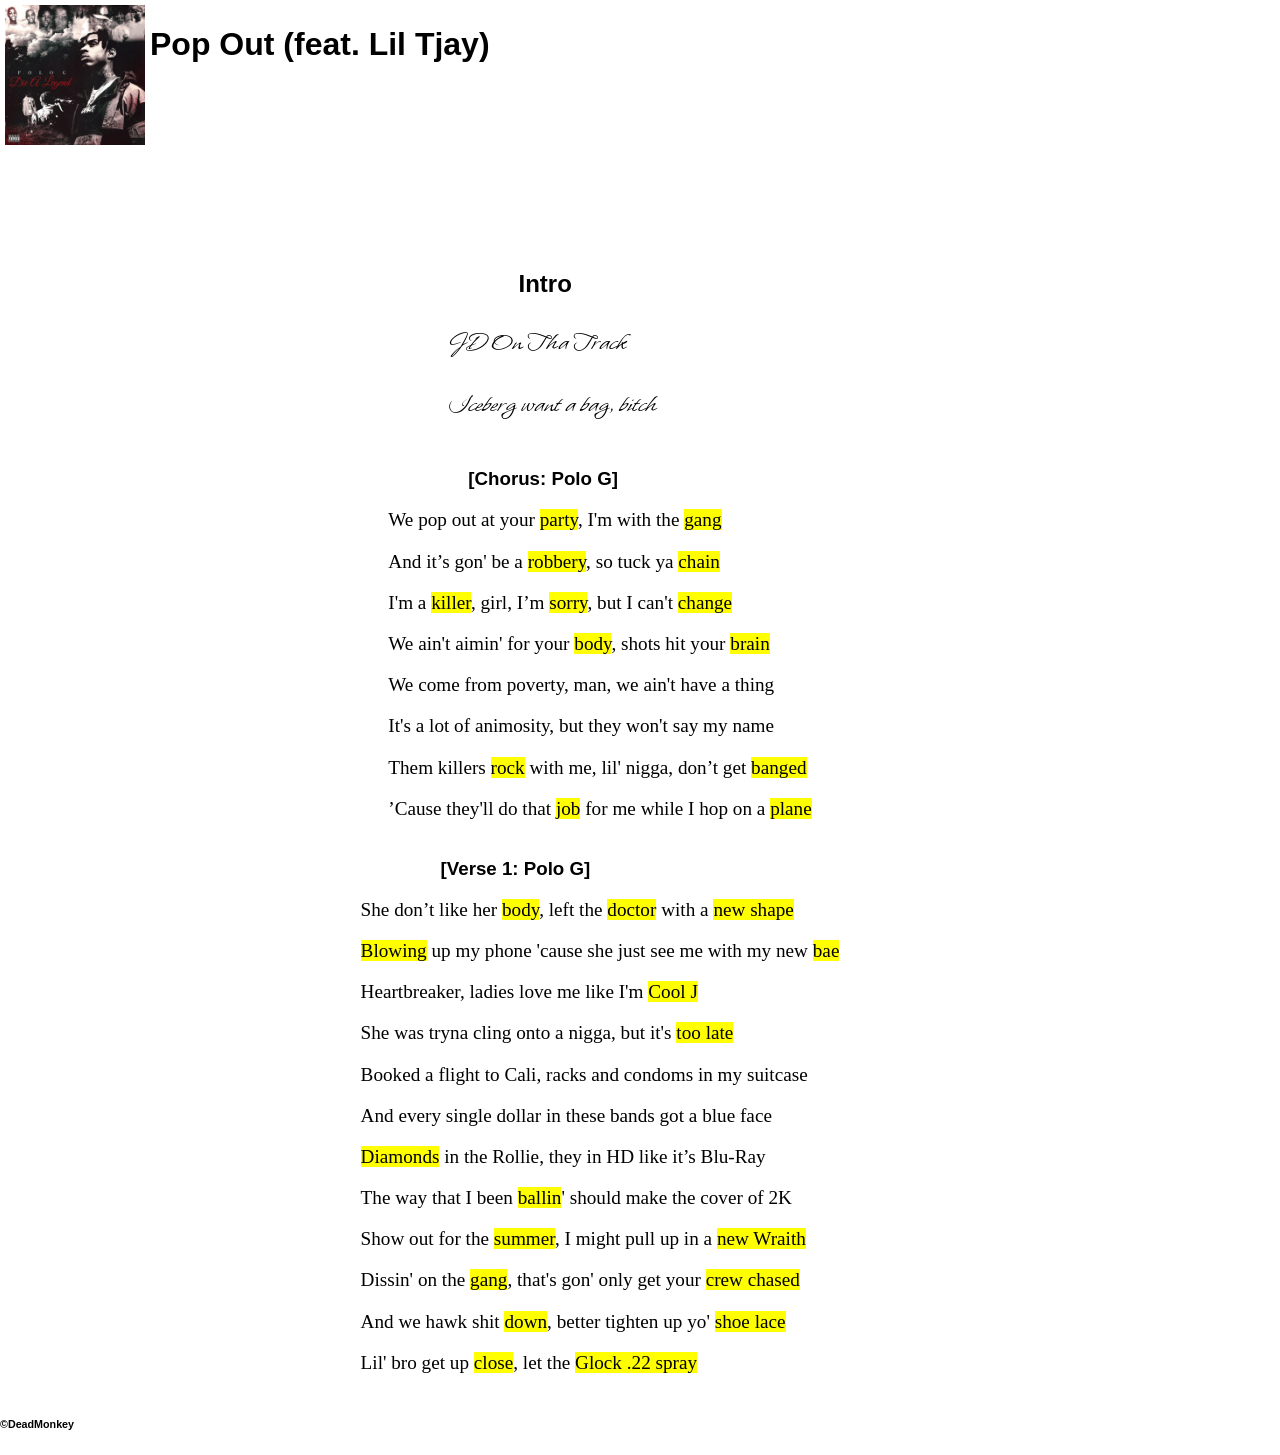
==== assignment-2/index.html @ 7d353f18 "intro spacing" ====
<!DOCTYPE html>
<html lang="en">
    <head>
        <!-- Metadata -->
         <meta charset="utf-8">
         <meta name="viewport" content="width=device-widthm initial-scale=1">
         <title>Assignment 2</title>
         <meta name="description" content="Song Lyrics">
         <meta name="robots" content="nofollow, noindex">
         <link rel="stylesheet" href="css/style.css">
    </head>
    <body>
        <header>
            <!-- Album Cover -->
        <div>
            <a href="index.html">
                <img src="./img/album-cover.webp" alt="Polo G Album Image">
            </a>
        </div>
        <div>
            <!-- Title -->
            <h1>Pop Out (feat. Lil Tjay)</h1>
        </div>
        </header>
        <main>
        <!-- Song Lyrics -->
            <section class="intro">
                <div>
                    <h2>Intro</h2>
                    <p>JD On Tha Track</p>
                    <p>Iceberg want a bag, bitch</p>
                </div>
            </section>
            <section>
                <div>
                    <h3>[Chorus: Polo G]</h3>
                    <p>We pop out at your <mark>party</mark>, I'm with the <mark>gang</mark></p>
                    <p>And it’s gon' be a <mark>robbery</mark>, so tuck ya <mark>chain</mark></p>
                    <p>I'm a <mark>killer</mark>, girl, I’m <mark>sorry</mark>, but I can't <mark>change</mark></p>
                    <p>We ain't aimin' for your <mark>body</mark>, shots hit your <mark>brain</mark></p>
                    <p>We come from poverty, man, we ain't have a thing</p>
                    <p>It's a lot of animosity, but they won't say my name</p>
                    <p>Them killers <mark>rock</mark> with me, lil' nigga, don’t get <mark>banged</mark></p>
                    <p>’Cause they'll do that <mark>job</mark> for me while I hop on a <mark>plane</mark></p>
                </div>
            </section>
            <section>
                <div>
                    <h3>[Verse 1: Polo G]</h3>
                    <p>She don’t like her <mark>body</mark>, left the <mark>doctor</mark> with a <mark>new shape</mark></p>
                    <p><mark>Blowing</mark> up my phone 'cause she just see me with my new <mark>bae</mark></p>
                    <p>Heartbreaker, ladies love me like I'm <mark>Cool J</mark></p>
                    <p>She was tryna cling onto a nigga, but it's <mark>too late</mark></p>
                    <p>Booked a flight to Cali, racks and condoms in my suitcase</p>
                    <p>And every single dollar in these bands got a blue face</p>
                    <p><mark>Diamonds</mark> in the Rollie, they in HD like it’s Blu-Ray</p>
                    <p>The way that I been <mark>ballin</mark>' should make the cover of 2K</p>
                    <p>Show out for the <mark>summer</mark>, I might pull up in a <mark>new Wraith</mark></p>
                    <p>Dissin' on the <mark>gang</mark>, that's gon' only get your <mark>crew chased</mark></p>
                    <p>And we hawk shit <mark>down</mark>, better tighten up yo' <mark>shoe lace</mark></p>
                    <p>Lil' bro get up <mark>close</mark>, let the <mark>Glock .22 spray</mark></p>
                </div>
            </section>
            <section>
                <div>
                    
                </div>
            </section>
        </main>
        <footer>
            <h6>&copy;DeadMonkey</h6>
        </footer>
    </body>
</html>
---- assignment-2/css/style.css ----
body{margin: 0}
/* ===== Custom Fonts ===== */
@font-face{
    font-family: intro;
    src:url(../fonts/Whisper-Regular.ttf); 
}
/* ===== Basics ===== */
.intro{
    font-family: intro, sans-serif;
    align-items: left;
}
.intro p{
    font-size: 1.7rem;
    margin-left: -175px;
}
h1{
    font-family: sans-serif;
}
h2{
    font-family: sans-serif;
    margin-left: -105px;
}
h3, h4, h5, h6{
    font-family: sans-serif; 
}
p, a, li{
    font-size: 1.2rem;
    text-decoration: none;
}
/* ===== Header ===== */
header{
    display: flex;
    position: fixed;
    float: left;
    top: 0;
    left: 0;
}
header > div{
    width: auto;
    height: 140px;
    padding-top: 5px;
}
header > div > a > img{
    width: auto;
    height: 100%; 
    padding: 0 5px;
}
/* ===== Main ===== */
main{
    align-items: center;
    display: flex;
    flex-direction: column;
    position: static;
    float: none;
    margin-top: 250px;
}
main section div p{
    align-items: left;
    margin-left:-80px;
}
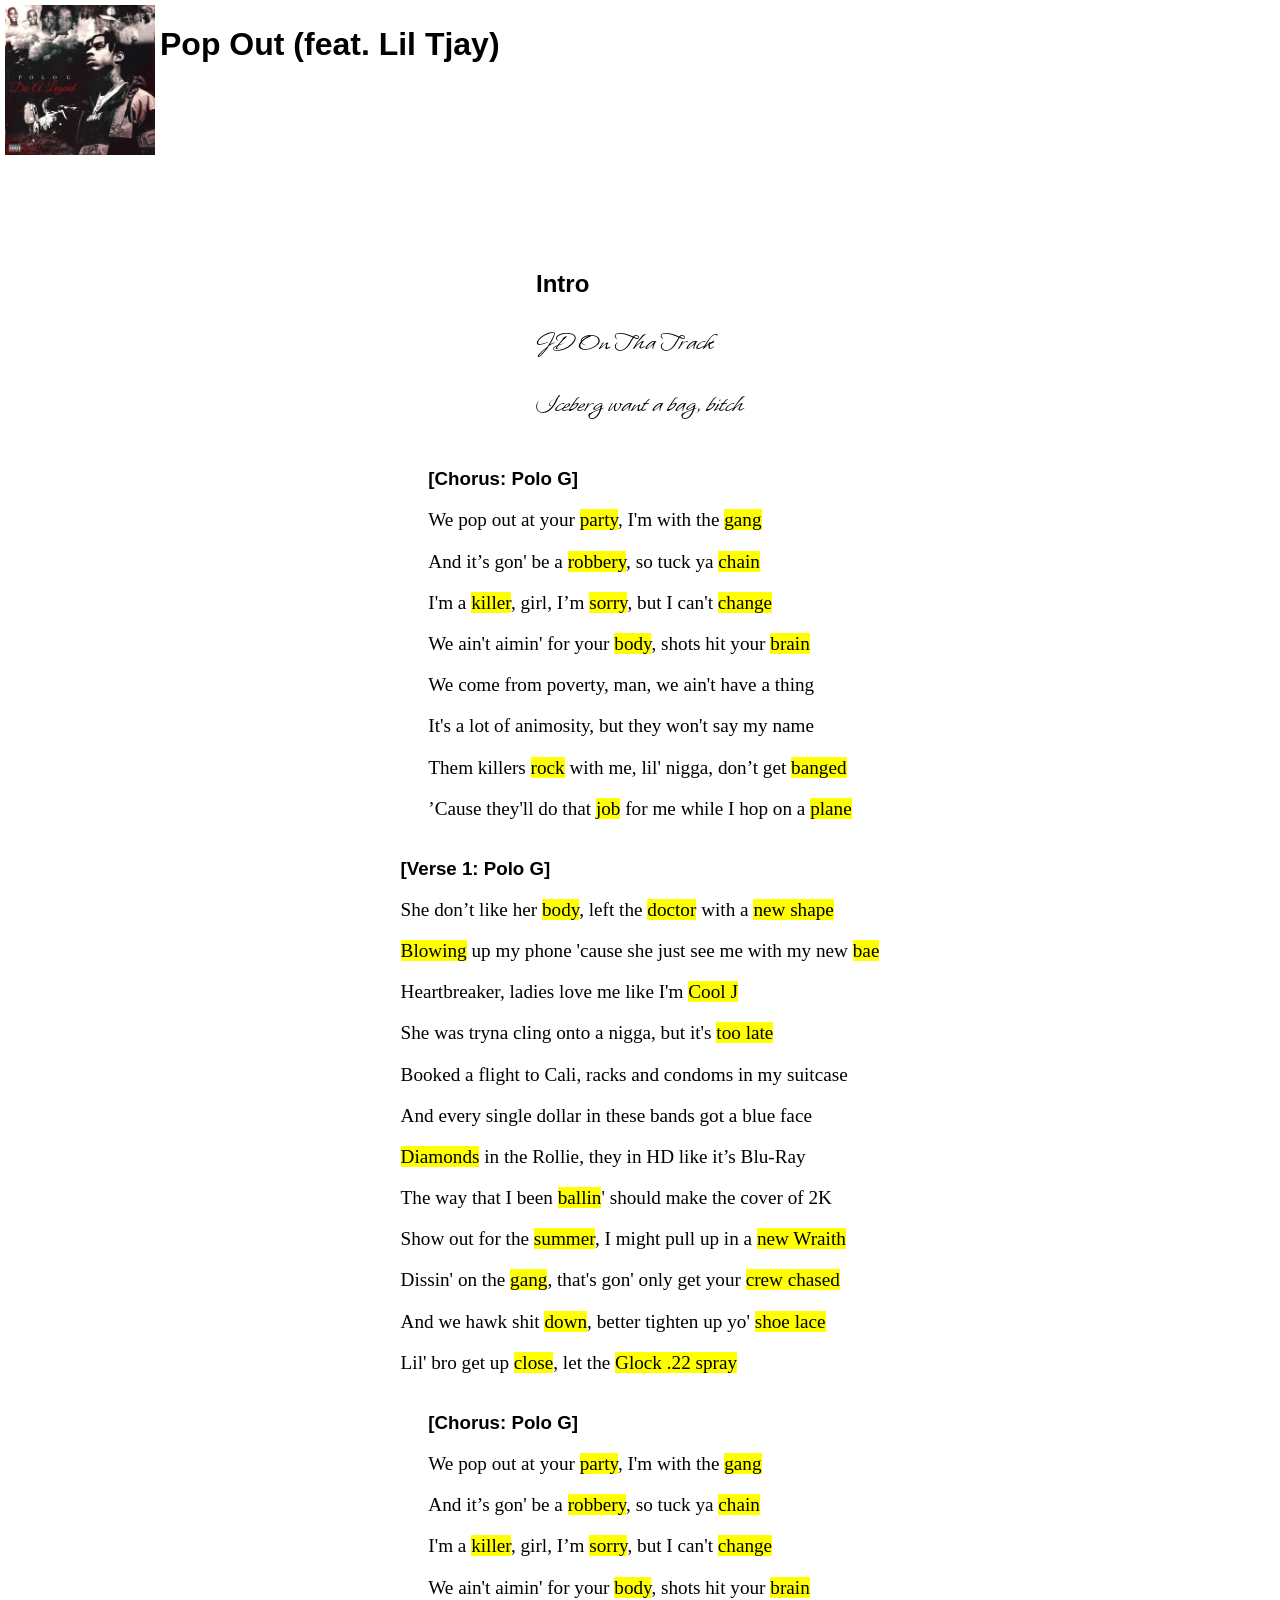
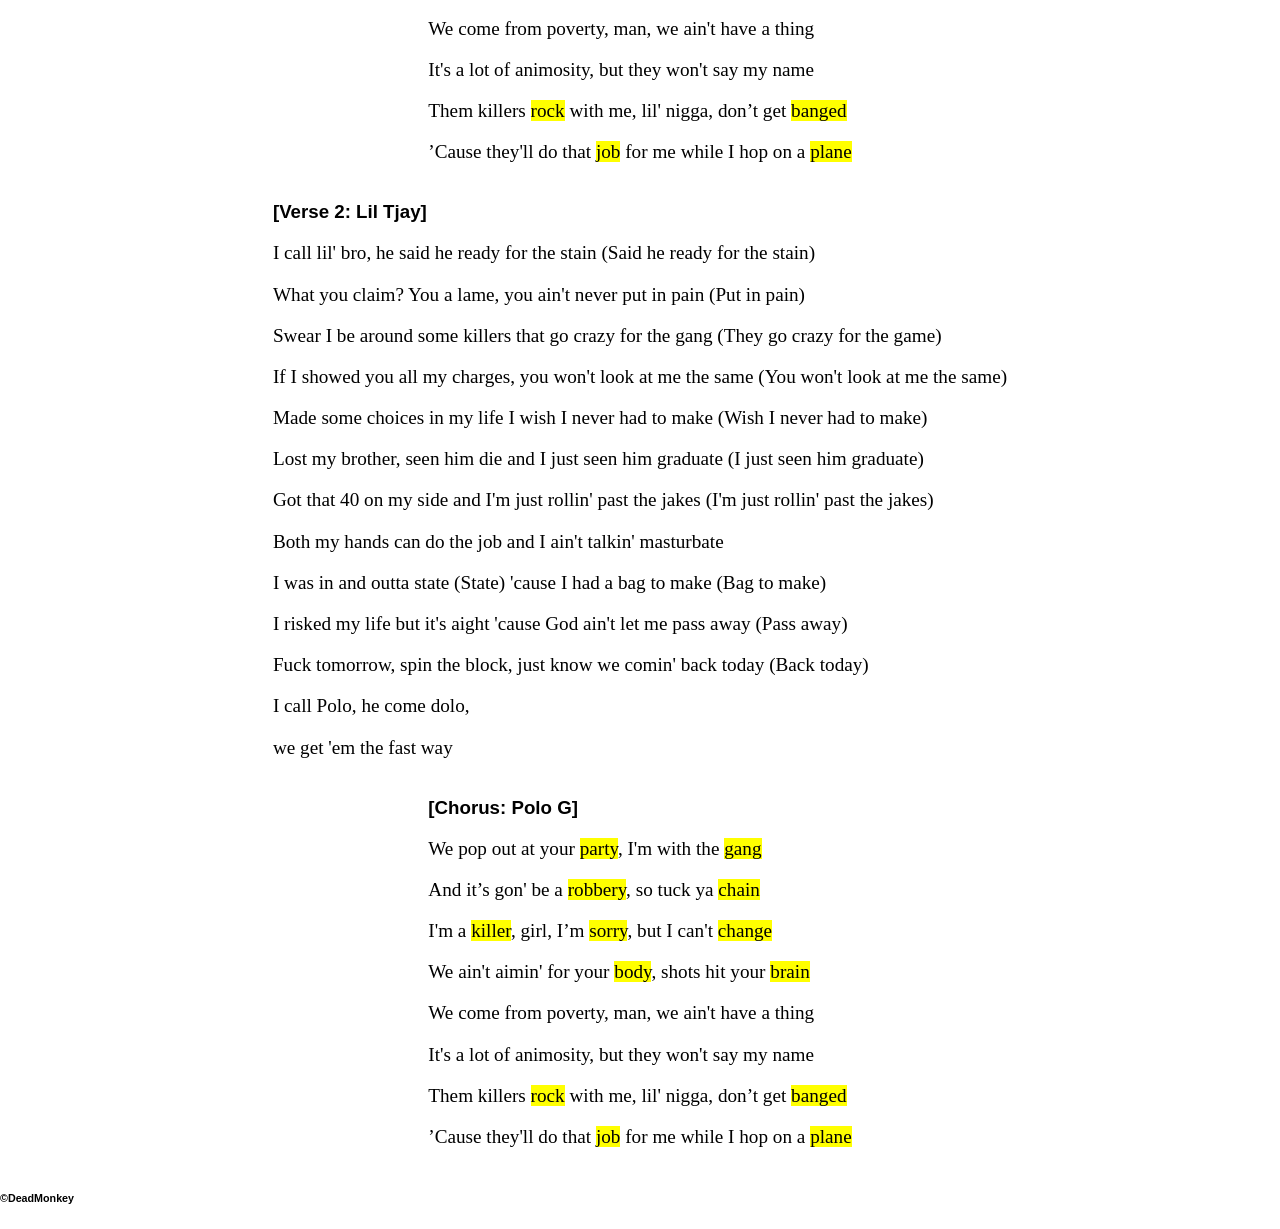
==== commit e3b42c61: "lyrics + container heights" ====
--- a/assignment-2/index.html
+++ b/assignment-2/index.html
@@ -63,7 +63,46 @@
             </section>
             <section>
                 <div>
-                    
+                    <h3>[Chorus: Polo G]</h3>
+                    <p>We pop out at your <mark>party</mark>, I'm with the <mark>gang</mark></p>
+                    <p>And it’s gon' be a <mark>robbery</mark>, so tuck ya <mark>chain</mark></p>
+                    <p>I'm a <mark>killer</mark>, girl, I’m <mark>sorry</mark>, but I can't <mark>change</mark></p>
+                    <p>We ain't aimin' for your <mark>body</mark>, shots hit your <mark>brain</mark></p>
+                    <p>We come from poverty, man, we ain't have a thing</p>
+                    <p>It's a lot of animosity, but they won't say my name</p>
+                    <p>Them killers <mark>rock</mark> with me, lil' nigga, don’t get <mark>banged</mark></p>
+                    <p>’Cause they'll do that <mark>job</mark> for me while I hop on a <mark>plane</mark></p>
+                </div>
+            </section>
+            <section>
+                <div>
+                    <h3>[Verse 2: Lil Tjay]</h3>
+                    <p>I call lil' bro, he said he ready for the stain (Said he ready for the stain)</p>
+                    <p>What you claim? You a lame, you ain't never put in pain (Put in pain)</p>
+                    <p>Swear I be around some killers that go crazy for the gang (They go crazy for the game)</p>
+                    <p>If I showed you all my charges, you won't look at me the same (You won't look at me the same)</p>
+                    <p>Made some choices in my life I wish I never had to make (Wish I never had to make)</p>
+                    <p>Lost my brother, seen him die and I just seen him graduate (I just seen him graduate)</p>
+                    <p>Got that 40 on my side and I'm just rollin' past the jakes (I'm just rollin' past the jakes)</p>
+                    <p>Both my hands can do the job and I ain't talkin' masturbate</p>
+                    <p>I was in and outta state (State) 'cause I had a bag to make (Bag to make)</p>
+                    <p>I risked my life but it's aight 'cause God ain't let me pass away (Pass away)</p>
+                    <p>Fuck tomorrow, spin the block, just know we comin' back today (Back today)</p>
+                    <p>I call Polo, he come dolo,</p>
+                    <p>we get 'em the fast way</p>
+                </div>
+            </section>
+            <section>
+                <div>
+                    <h3>[Chorus: Polo G]</h3>
+                    <p>We pop out at your <mark>party</mark>, I'm with the <mark>gang</mark></p>
+                    <p>And it’s gon' be a <mark>robbery</mark>, so tuck ya <mark>chain</mark></p>
+                    <p>I'm a <mark>killer</mark>, girl, I’m <mark>sorry</mark>, but I can't <mark>change</mark></p>
+                    <p>We ain't aimin' for your <mark>body</mark>, shots hit your <mark>brain</mark></p>
+                    <p>We come from poverty, man, we ain't have a thing</p>
+                    <p>It's a lot of animosity, but they won't say my name</p>
+                    <p>Them killers <mark>rock</mark> with me, lil' nigga, don’t get <mark>banged</mark></p>
+                    <p>’Cause they'll do that <mark>job</mark> for me while I hop on a <mark>plane</mark></p>
                 </div>
             </section>
         </main>
--- a/assignment-2/css/style.css
+++ b/assignment-2/css/style.css
@@ -7,18 +7,15 @@
 /* ===== Basics ===== */
 .intro{
     font-family: intro, sans-serif;
-    align-items: left;
 }
 .intro p{
     font-size: 1.7rem;
-    margin-left: -175px;
 }
 h1{
     font-family: sans-serif;
 }
 h2{
     font-family: sans-serif;
-    margin-left: -105px;
 }
 h3, h4, h5, h6{
     font-family: sans-serif; 
@@ -34,11 +31,15 @@
     float: left;
     top: 0;
     left: 0;
+    max-width: 100vh;
+    max-height: 200px;
 }
-header > div{
+header div{
     width: auto;
     height: 140px;
     padding-top: 5px;
+    width:auto;
+    height: 150px;
 }
 header > div > a > img{
     width: auto;
@@ -47,14 +48,12 @@
 }
 /* ===== Main ===== */
 main{
-    align-items: center;
     display: flex;
     flex-direction: column;
+    align-items: center;
+    justify-content: center;
     position: static;
     float: none;
+    width: auto;
     margin-top: 250px;
-}
-main section div p{
-    align-items: left;
-    margin-left:-80px;
 }
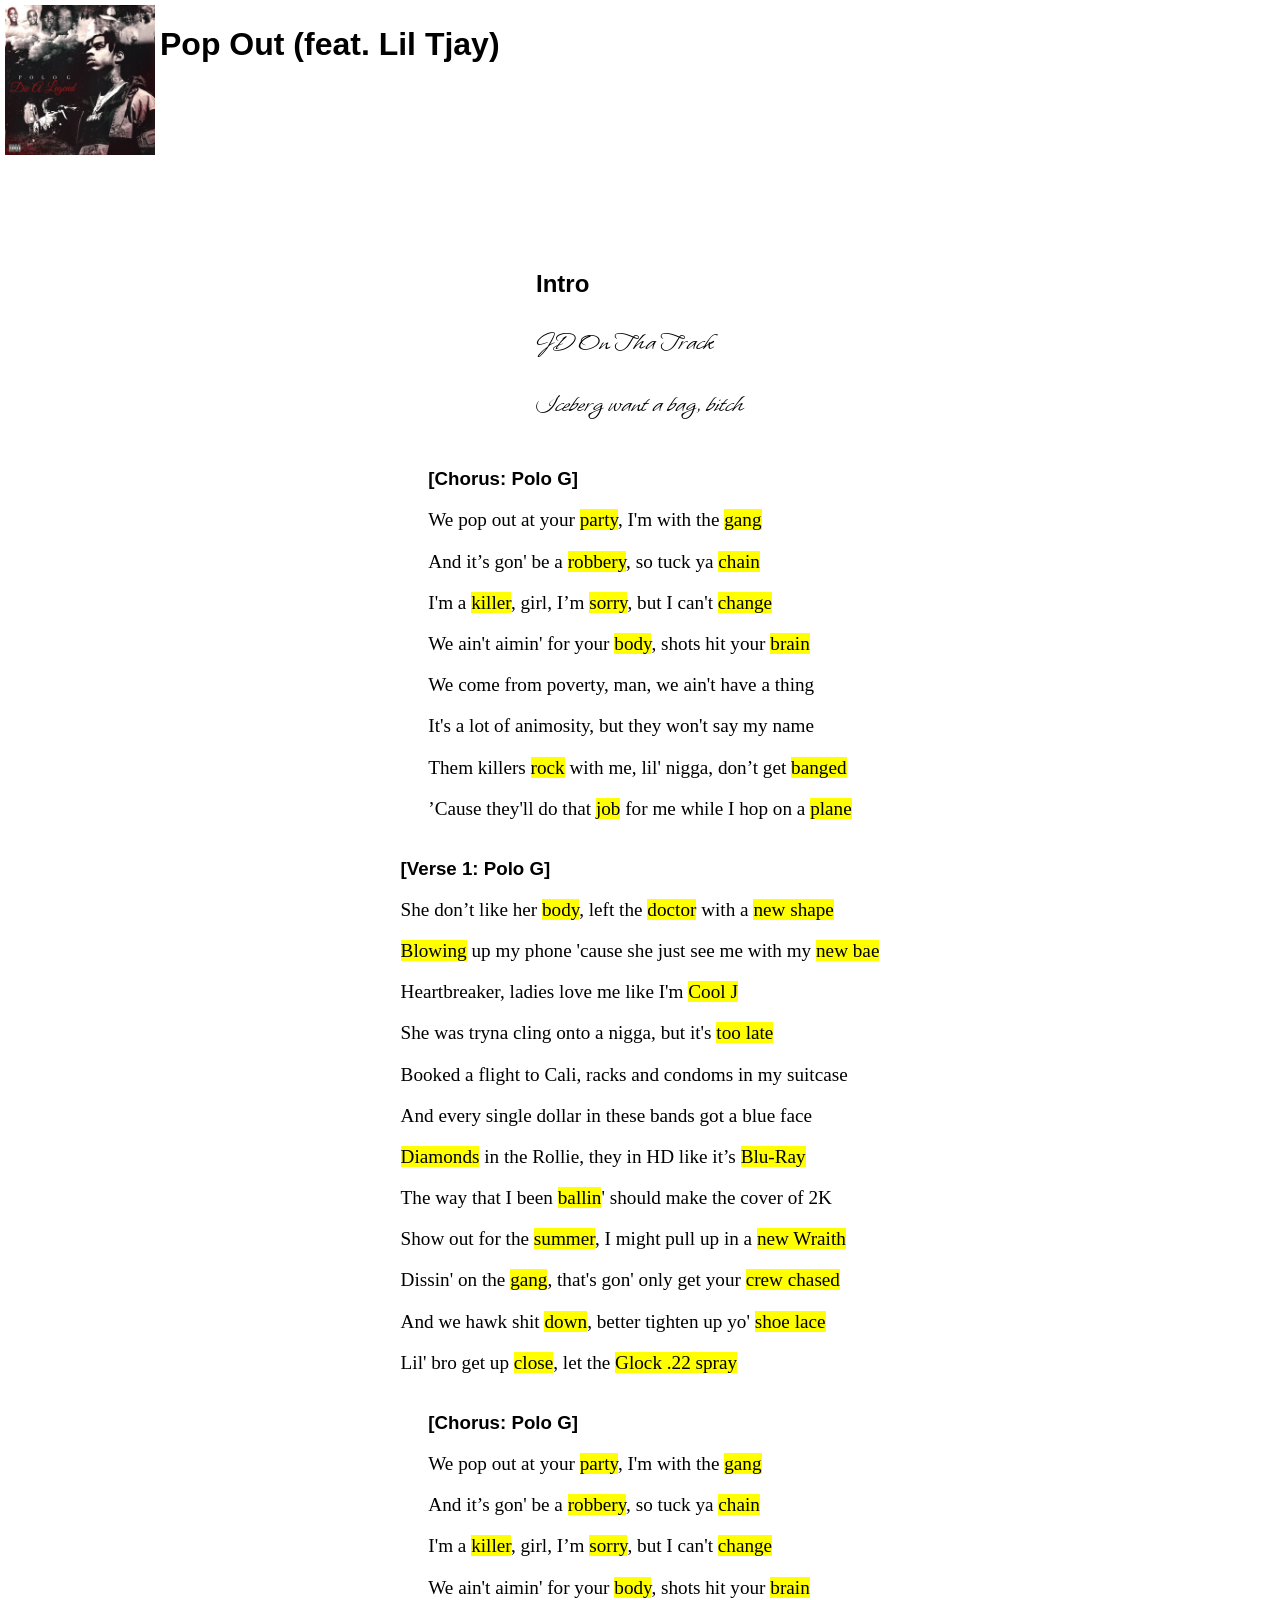
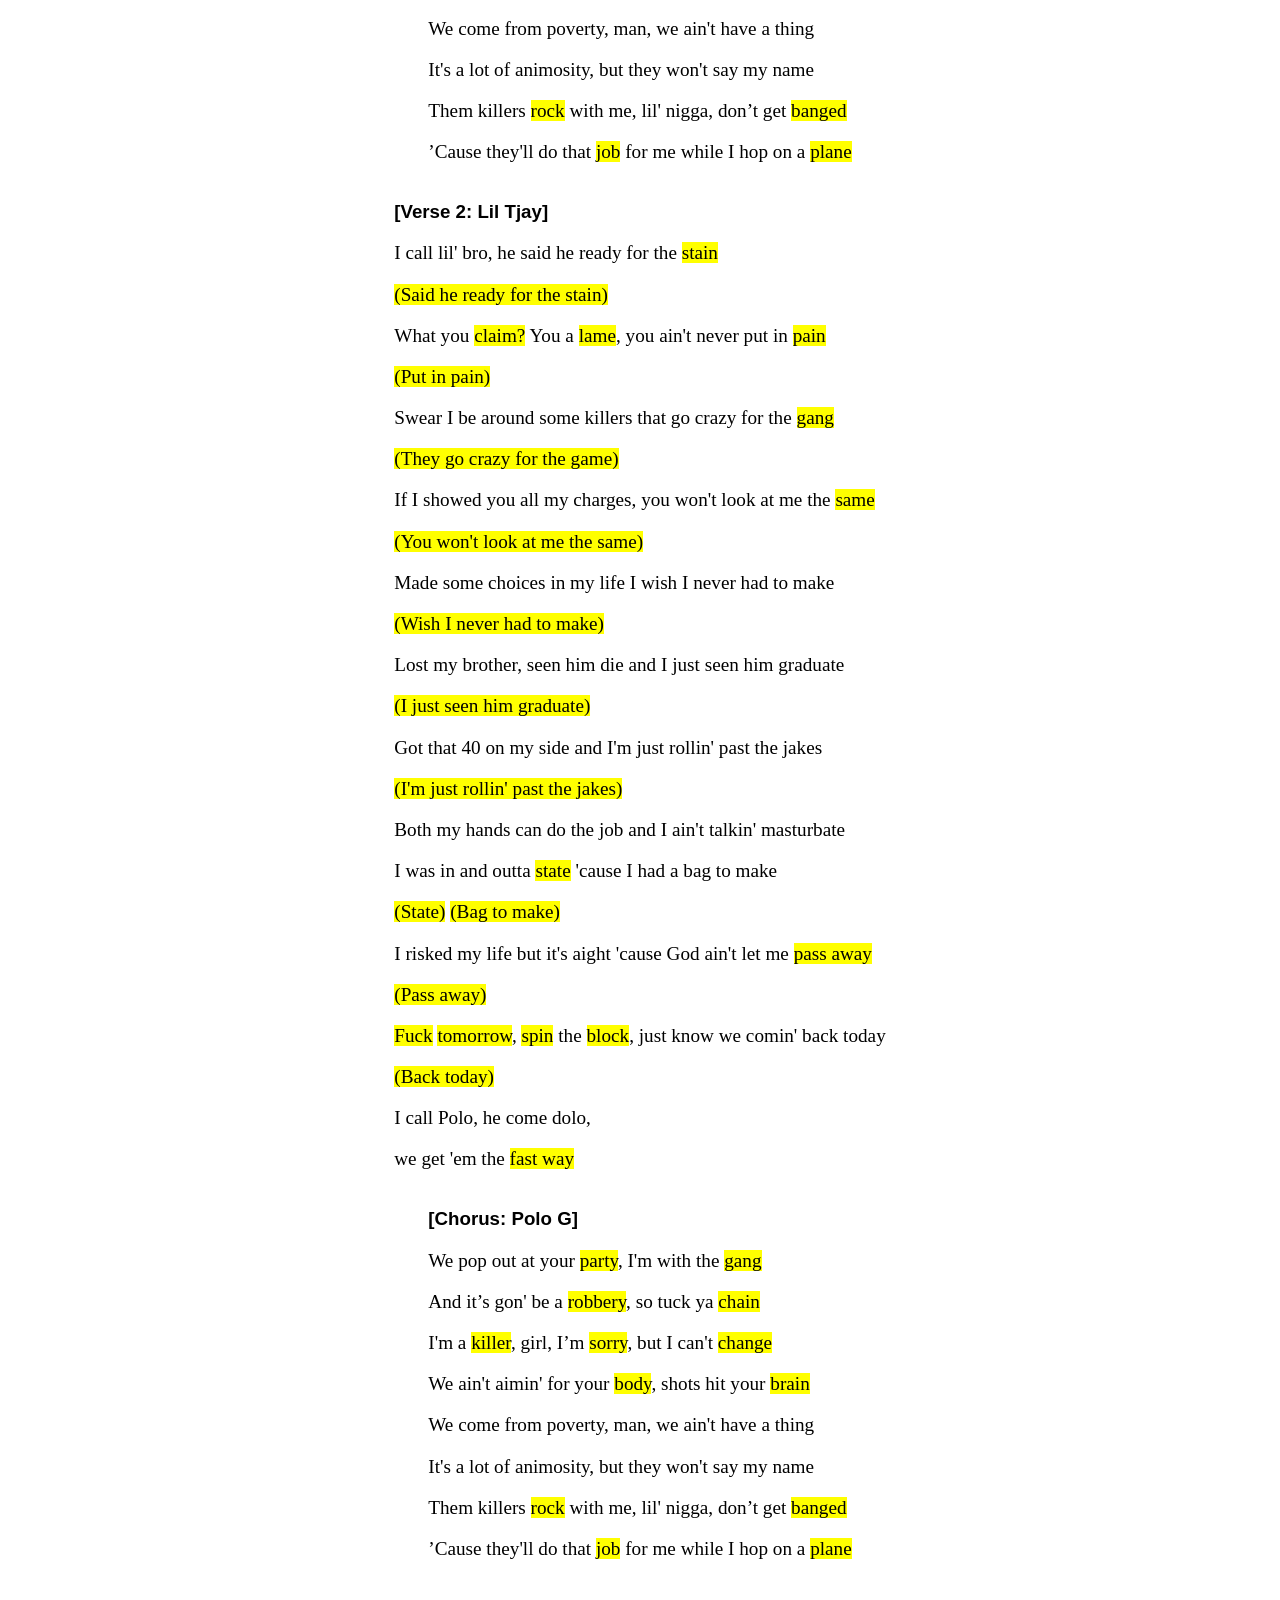
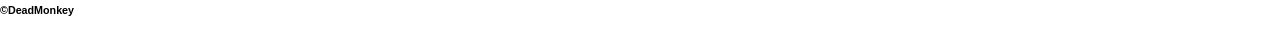
==== commit 27854b45: "html lyric marks" ====
--- a/assignment-2/index.html
+++ b/assignment-2/index.html
@@ -48,12 +48,12 @@
                 <div>
                     <h3>[Verse 1: Polo G]</h3>
                     <p>She don’t like her <mark>body</mark>, left the <mark>doctor</mark> with a <mark>new shape</mark></p>
-                    <p><mark>Blowing</mark> up my phone 'cause she just see me with my new <mark>bae</mark></p>
+                    <p><mark>Blowing</mark> up my phone 'cause she just see me with my <mark>new bae</mark></p>
                     <p>Heartbreaker, ladies love me like I'm <mark>Cool J</mark></p>
                     <p>She was tryna cling onto a nigga, but it's <mark>too late</mark></p>
                     <p>Booked a flight to Cali, racks and condoms in my suitcase</p>
                     <p>And every single dollar in these bands got a blue face</p>
-                    <p><mark>Diamonds</mark> in the Rollie, they in HD like it’s Blu-Ray</p>
+                    <p><mark>Diamonds</mark> in the Rollie, they in HD like it’s <mark>Blu-Ray</mark></p>
                     <p>The way that I been <mark>ballin</mark>' should make the cover of 2K</p>
                     <p>Show out for the <mark>summer</mark>, I might pull up in a <mark>new Wraith</mark></p>
                     <p>Dissin' on the <mark>gang</mark>, that's gon' only get your <mark>crew chased</mark></p>
@@ -77,19 +77,29 @@
             <section>
                 <div>
                     <h3>[Verse 2: Lil Tjay]</h3>
-                    <p>I call lil' bro, he said he ready for the stain (Said he ready for the stain)</p>
-                    <p>What you claim? You a lame, you ain't never put in pain (Put in pain)</p>
-                    <p>Swear I be around some killers that go crazy for the gang (They go crazy for the game)</p>
-                    <p>If I showed you all my charges, you won't look at me the same (You won't look at me the same)</p>
-                    <p>Made some choices in my life I wish I never had to make (Wish I never had to make)</p>
-                    <p>Lost my brother, seen him die and I just seen him graduate (I just seen him graduate)</p>
-                    <p>Got that 40 on my side and I'm just rollin' past the jakes (I'm just rollin' past the jakes)</p>
+                    <p>I call lil' bro, he said he ready for the <mark>stain</mark></p>
+                    <p><mark>(Said he ready for the stain)</mark></p>
+                    <p>What you <mark>claim?</mark> You a <mark>lame</mark>, you ain't never put in <mark>pain</mark></p>
+                    <p><mark>(Put in pain)</mark></p>
+                    <p>Swear I be around some killers that go crazy for the <mark>gang</mark></p>
+                    <p><mark>(They go crazy for the game)</mark></p>
+                    <p>If I showed you all my charges, you won't look at me the <mark>same</mark></p>
+                    <p><mark>(You won't look at me the same)</mark></p>
+                    <p>Made some choices in my life I wish I never had to make</p>
+                    <p><mark>(Wish I never had to make)</mark></p>
+                    <p>Lost my brother, seen him die and I just seen him graduate</p>
+                    <p><mark>(I just seen him graduate)</mark></p>
+                    <p>Got that 40 on my side and I'm just rollin' past the jakes</p>
+                    <p><mark>(I'm just rollin' past the jakes)</mark></p>
                     <p>Both my hands can do the job and I ain't talkin' masturbate</p>
-                    <p>I was in and outta state (State) 'cause I had a bag to make (Bag to make)</p>
-                    <p>I risked my life but it's aight 'cause God ain't let me pass away (Pass away)</p>
-                    <p>Fuck tomorrow, spin the block, just know we comin' back today (Back today)</p>
+                    <p>I was in and outta <mark>state</mark> 'cause I had a bag to make</p>
+                    <p><mark>(State)</mark> <mark>(Bag to make)</mark></p>
+                    <p>I risked my life but it's aight 'cause God ain't let me <mark>pass away</mark></p>
+                    <p><mark>(Pass away)</mark></p>
+                    <p><mark>Fuck</mark> <mark>tomorrow</mark>, <mark>spin</mark> the <mark>block</mark>, just know we comin' back today</p>
+                    <p><mark>(Back today)</mark></p>
                     <p>I call Polo, he come dolo,</p>
-                    <p>we get 'em the fast way</p>
+                    <p>we get 'em the <mark>fast way</mark></p>
                 </div>
             </section>
             <section>
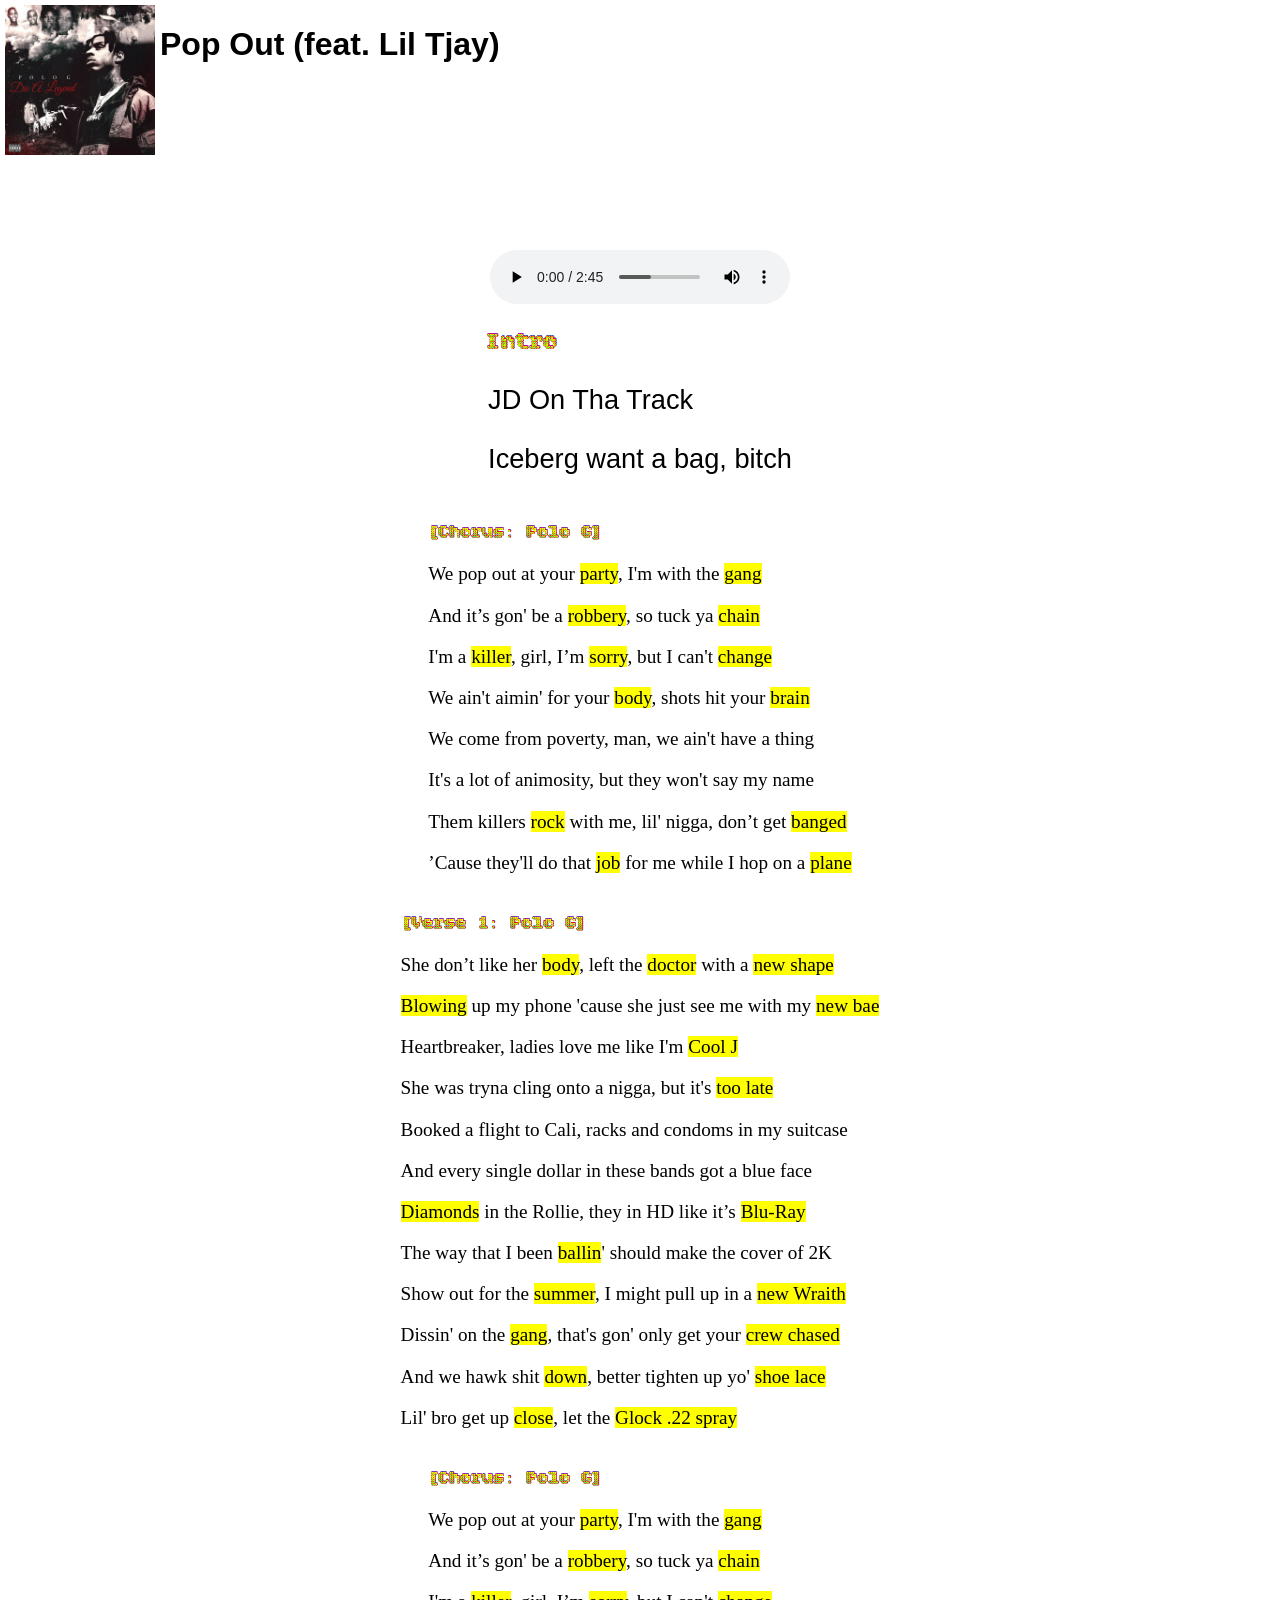
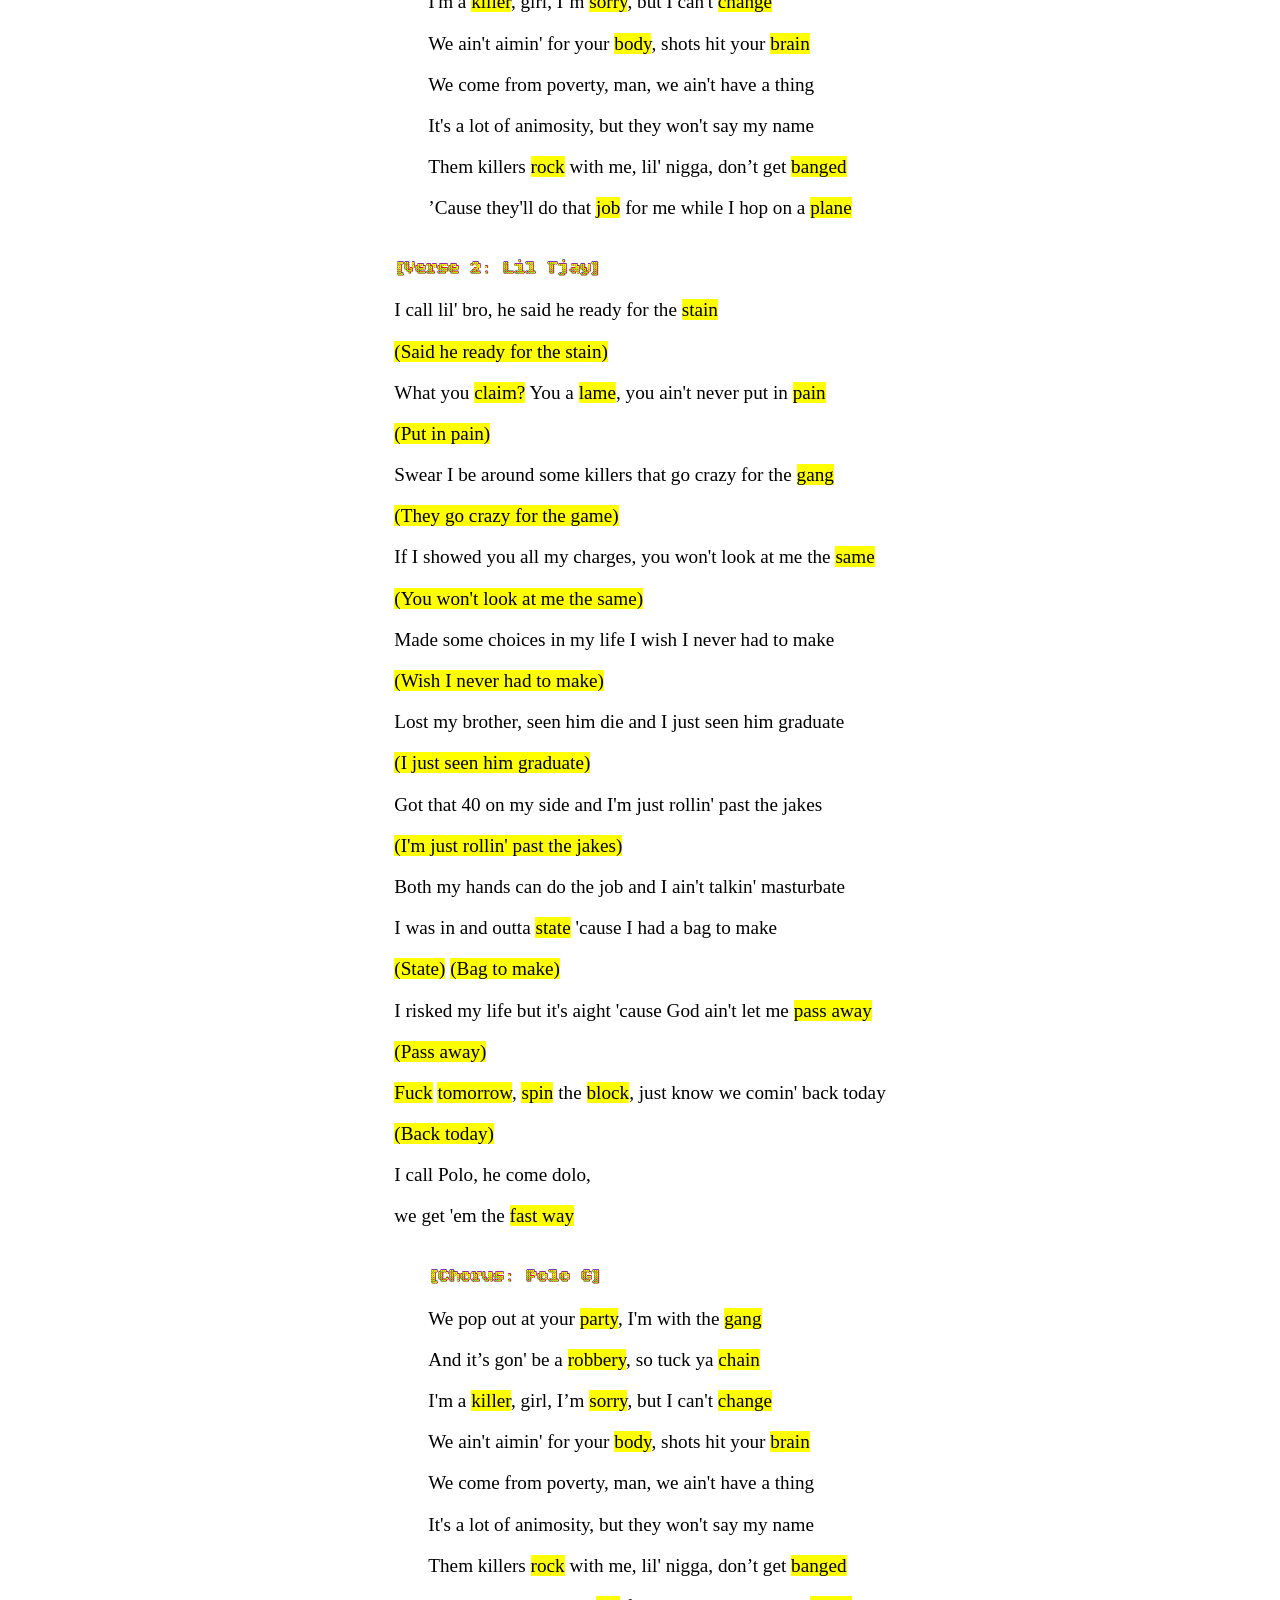
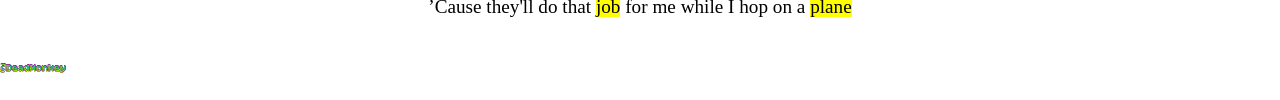
==== commit dc4e5394: "2nd font added" ====
--- a/assignment-2/index.html
+++ b/assignment-2/index.html
@@ -23,6 +23,12 @@
         </div>
         </header>
         <main>
+            <!-- Media -->
+          <section>
+            <div>
+               <audio controls><source src="./media/Pop_Out.mp3" type="audio/mp3">Your browser sucks</audio>
+            </div>
+          </section>
         <!-- Song Lyrics -->
             <section class="intro">
                 <div>
--- a/assignment-2/css/style.css
+++ b/assignment-2/css/style.css
@@ -2,7 +2,10 @@
 /* ===== Custom Fonts ===== */
 @font-face{
     font-family: intro;
-    src:url(../fonts/Whisper-Regular.ttf); 
+    src:url(../fonts/Whisper-Regular.ttf);
+
+    font-family: bit;
+    src:url(../fonts/Bitcount.ttf)
 }
 /* ===== Basics ===== */
 .intro{
@@ -14,16 +17,15 @@
 h1{
     font-family: sans-serif;
 }
-h2{
-    font-family: sans-serif;
-}
-h3, h4, h5, h6{
-    font-family: sans-serif; 
+h2, h3, h4, h5, h6{
+    font-family: bit, sans-serif; 
+    color: crimson;
 }
 p, a, li{
     font-size: 1.2rem;
     text-decoration: none;
 }
+/* ===== Custom Fonts ===== */
 /* ===== Header ===== */
 header{
     display: flex;
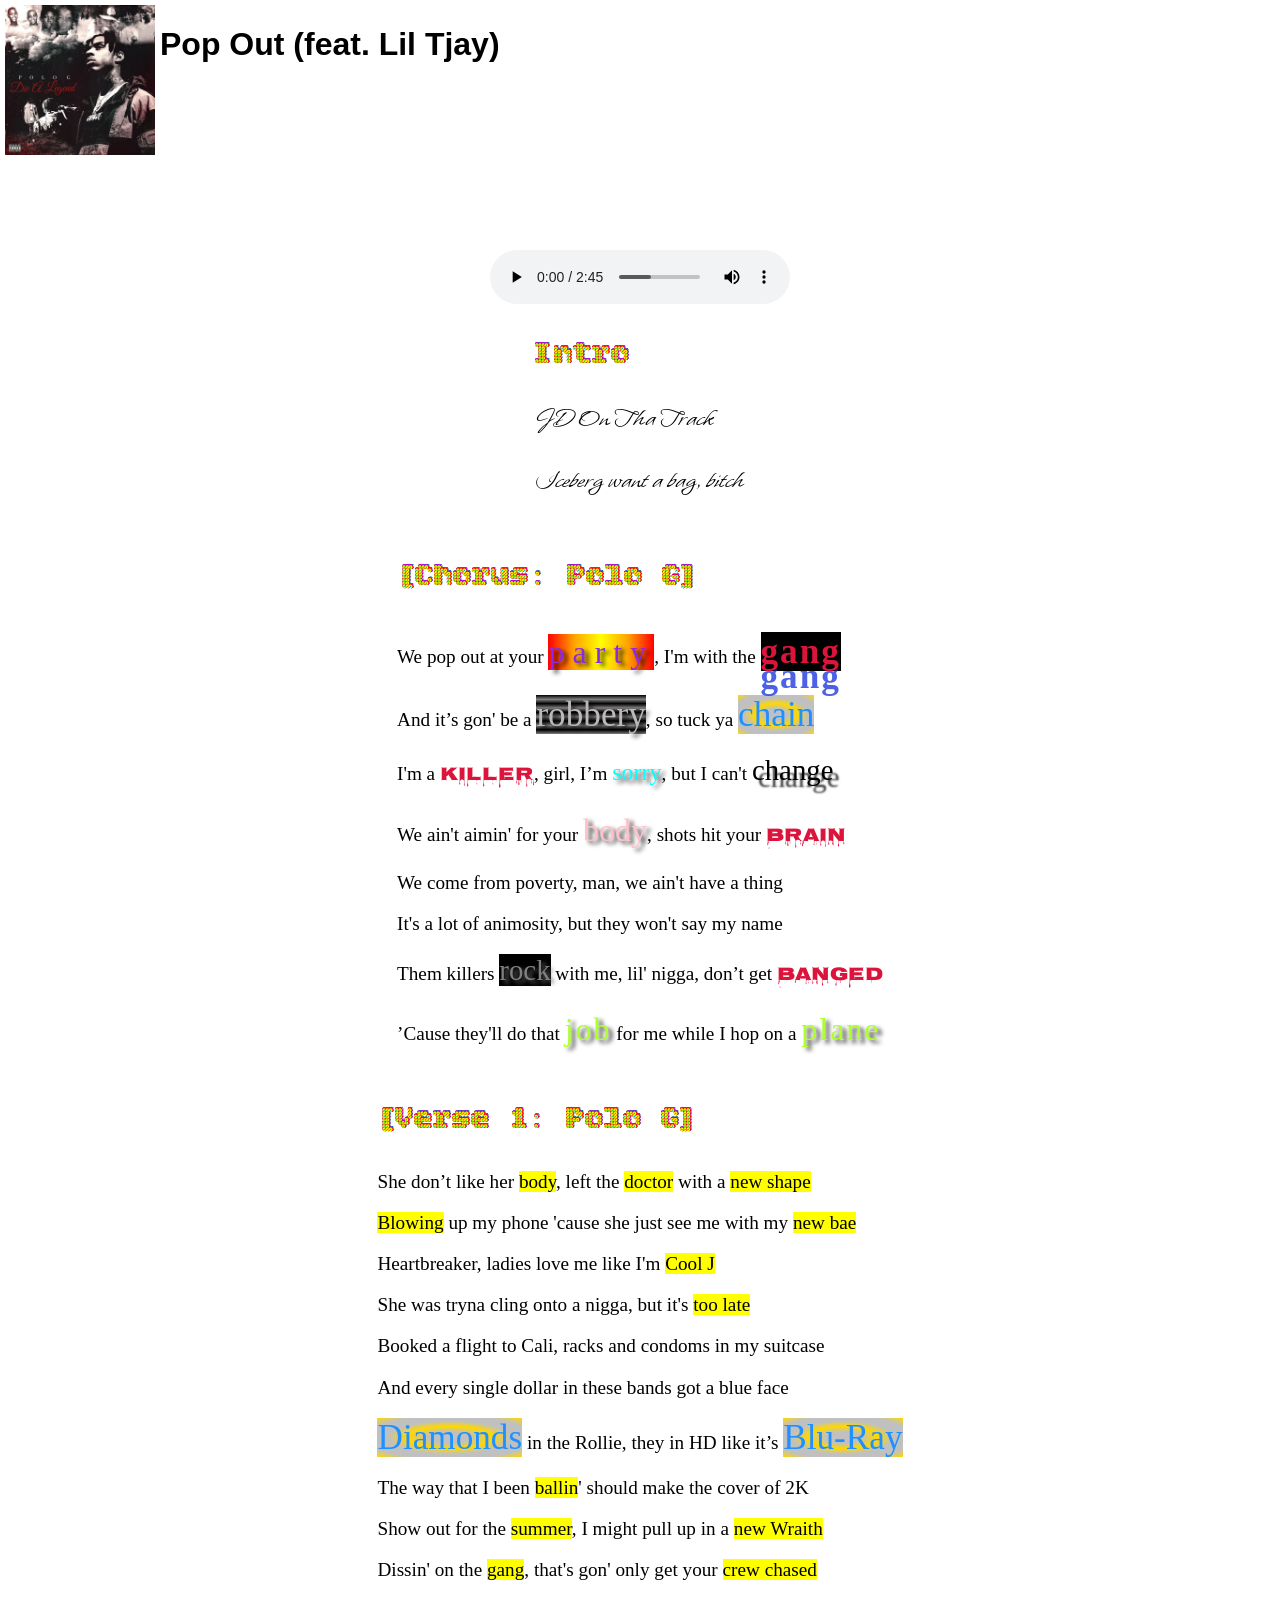
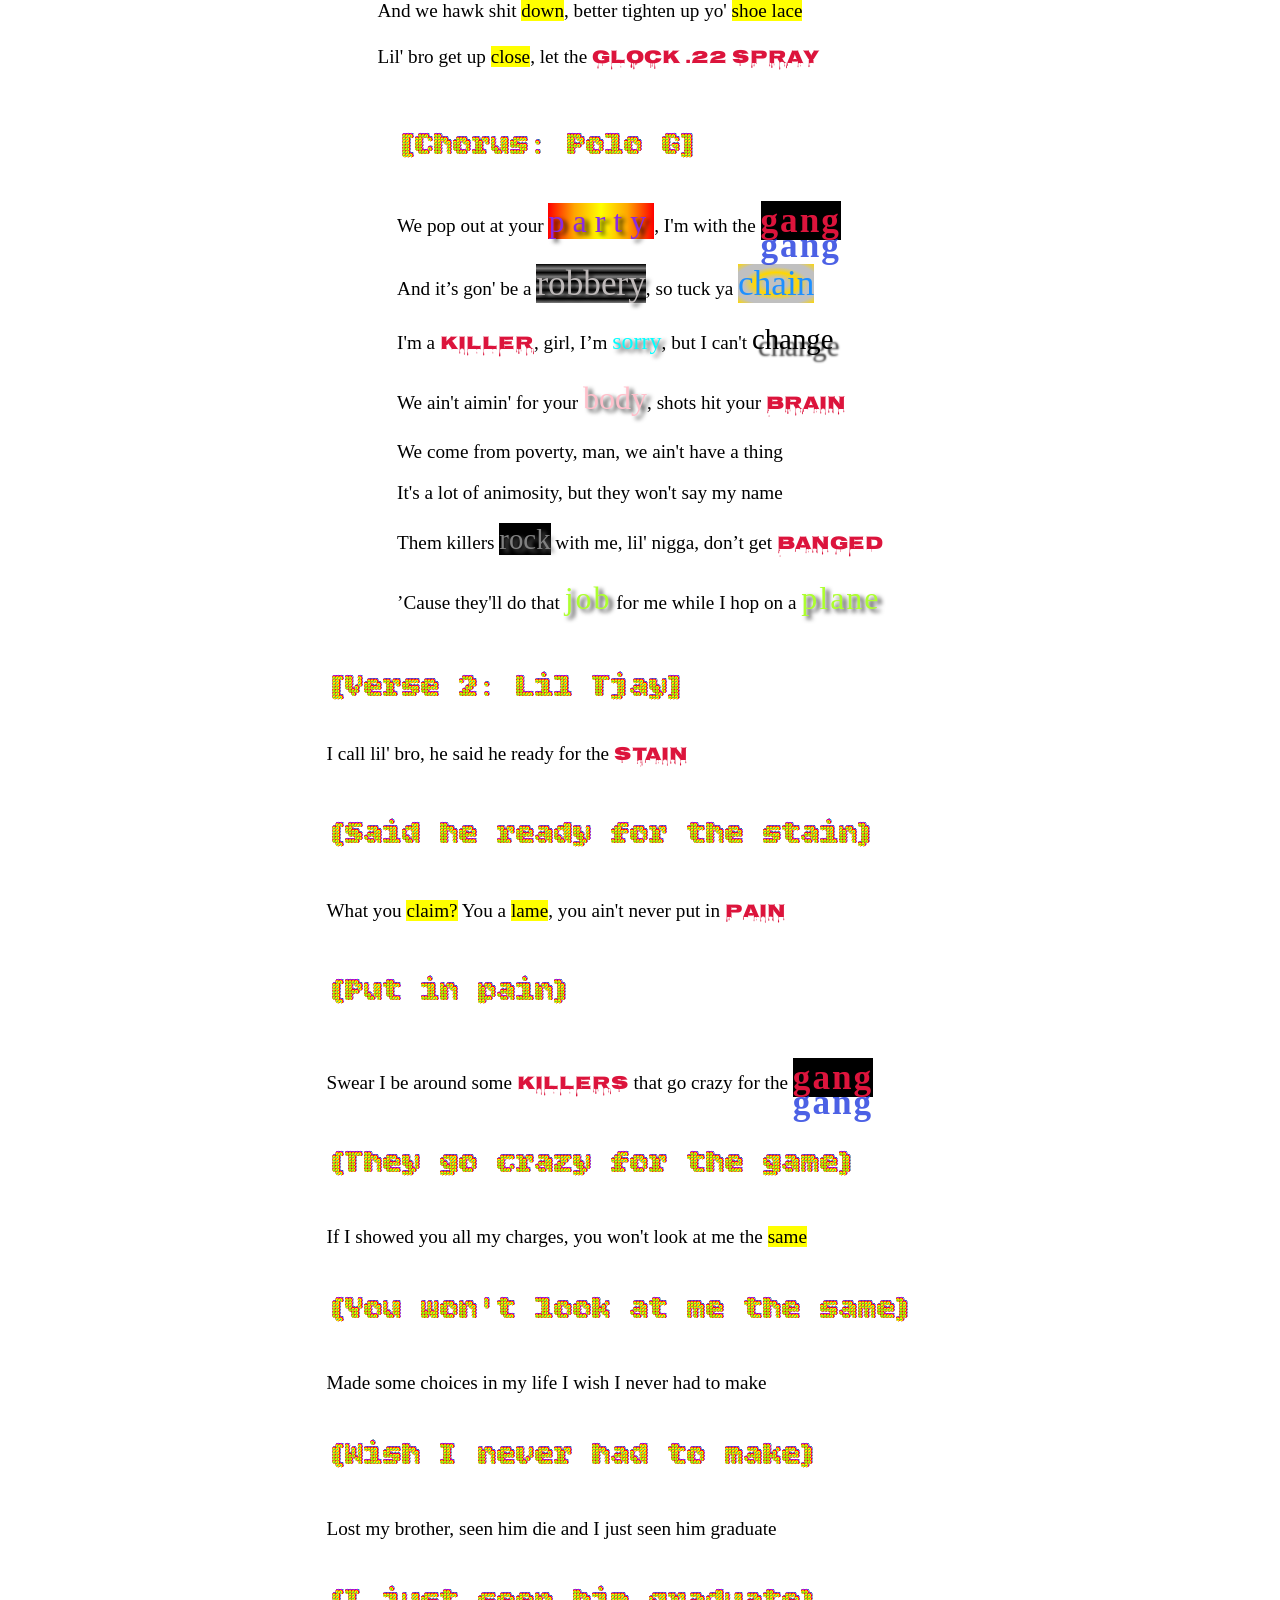
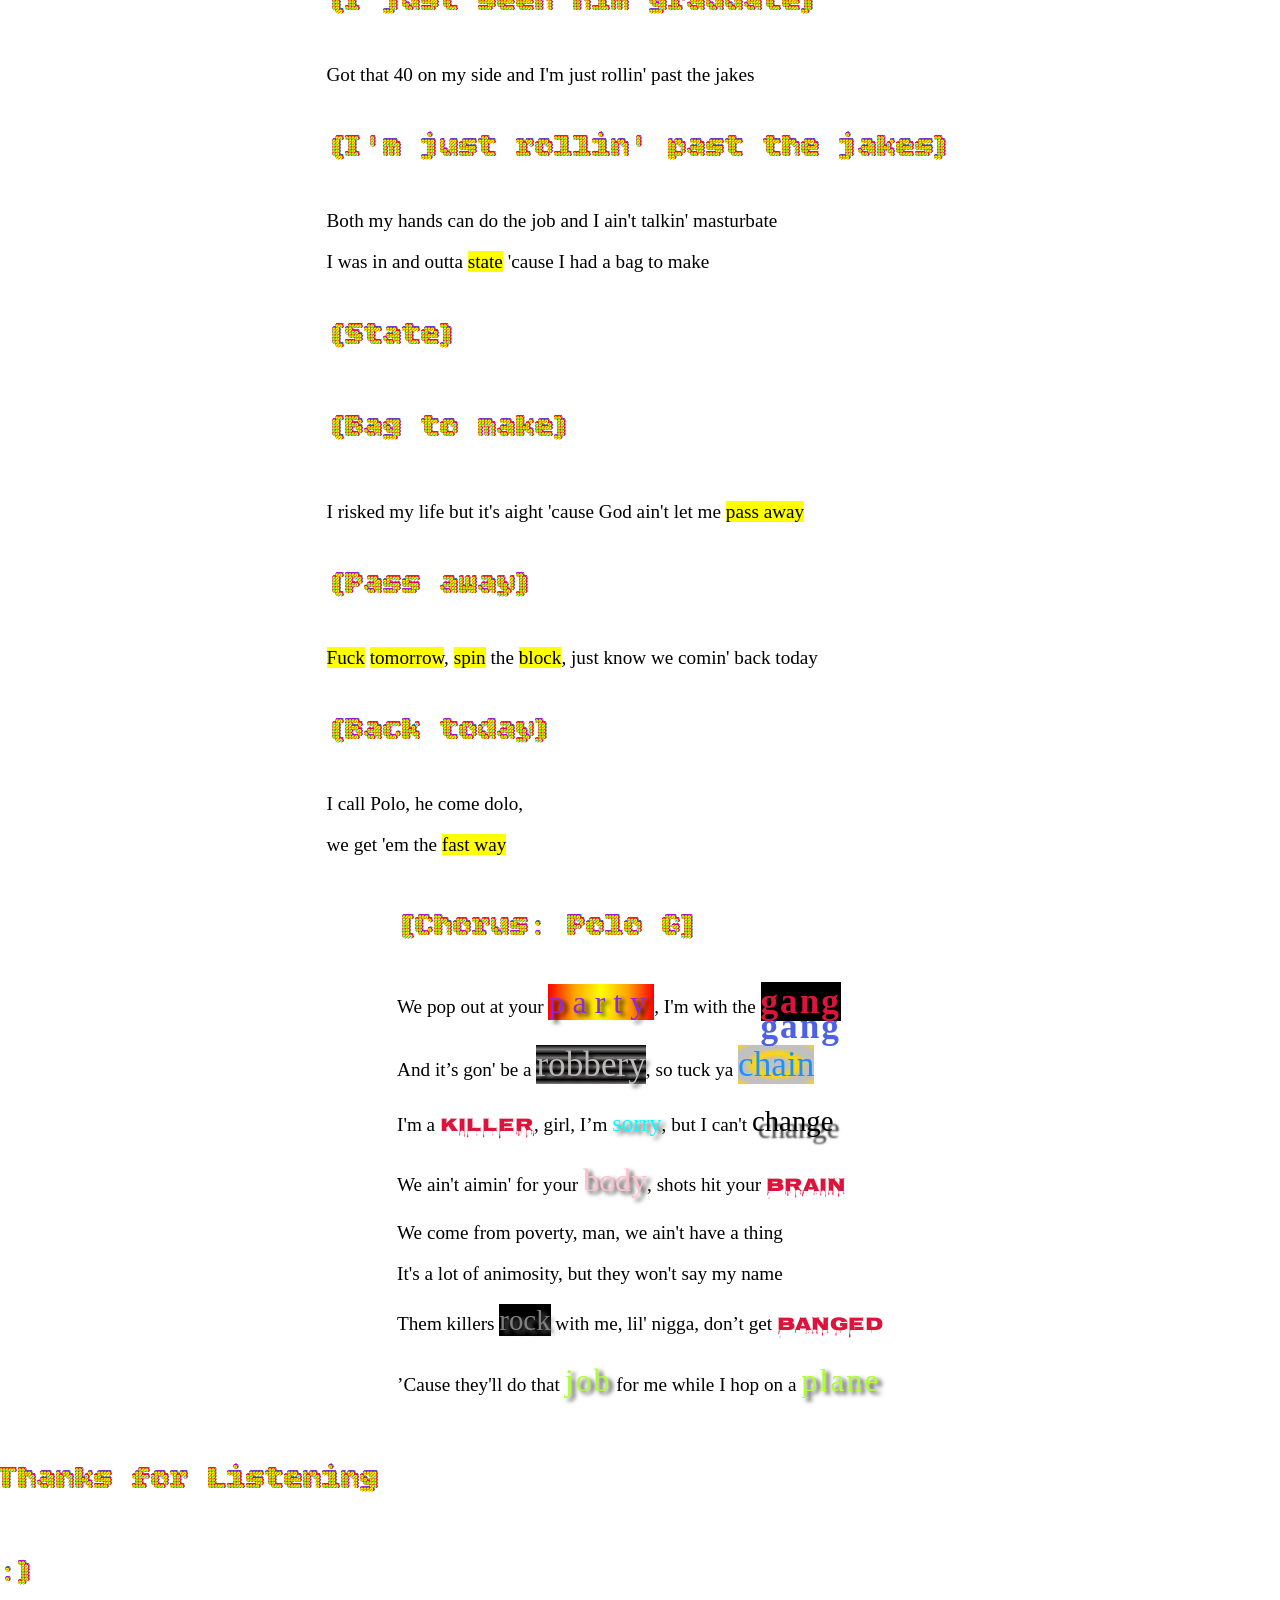
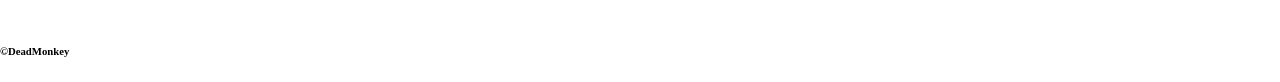
==== commit 20deb4f7: "chorus custom fonts" ====
--- a/assignment-2/index.html
+++ b/assignment-2/index.html
@@ -23,12 +23,10 @@
         </div>
         </header>
         <main>
-            <!-- Media -->
-          <section>
-            <div>
-               <audio controls><source src="./media/Pop_Out.mp3" type="audio/mp3">Your browser sucks</audio>
-            </div>
-          </section>
+        <!-- Media -->
+        <div>
+            <audio controls><source src="./media/Pop_Out.mp3" type="audio/mp3">Your browser sucks</audio>
+        </div>
         <!-- Song Lyrics -->
             <section class="intro">
                 <div>
@@ -40,14 +38,14 @@
             <section>
                 <div>
                     <h3>[Chorus: Polo G]</h3>
-                    <p>We pop out at your <mark>party</mark>, I'm with the <mark>gang</mark></p>
-                    <p>And it’s gon' be a <mark>robbery</mark>, so tuck ya <mark>chain</mark></p>
-                    <p>I'm a <mark>killer</mark>, girl, I’m <mark>sorry</mark>, but I can't <mark>change</mark></p>
-                    <p>We ain't aimin' for your <mark>body</mark>, shots hit your <mark>brain</mark></p>
+                    <p>We pop out at your <mark class="party">party</mark>, I'm with the <mark class="gang">gang</mark></p>
+                    <p>And it’s gon' be a <mark class="robbery">robbery</mark>, so tuck ya <mark class="chain">chain</mark></p>
+                    <p>I'm a <mark class="killer">killer</mark>, girl, I’m <mark class="sorry">sorry</mark>, but I can't <mark class="change">change</mark></p>
+                    <p>We ain't aimin' for your <mark class="body">body</mark>, shots hit your <mark class="killer">brain</mark></p>
                     <p>We come from poverty, man, we ain't have a thing</p>
                     <p>It's a lot of animosity, but they won't say my name</p>
-                    <p>Them killers <mark>rock</mark> with me, lil' nigga, don’t get <mark>banged</mark></p>
-                    <p>’Cause they'll do that <mark>job</mark> for me while I hop on a <mark>plane</mark></p>
+                    <p>Them killers <mark class="rock">rock</mark> with me, lil' nigga, don’t get <mark class="killer">banged</mark></p>
+                    <p>’Cause they'll do that <mark class="rich">job</mark> for me while I hop on a <mark class="rich">plane</mark></p>
                 </div>
             </section>
             <section>
@@ -59,51 +57,52 @@
                     <p>She was tryna cling onto a nigga, but it's <mark>too late</mark></p>
                     <p>Booked a flight to Cali, racks and condoms in my suitcase</p>
                     <p>And every single dollar in these bands got a blue face</p>
-                    <p><mark>Diamonds</mark> in the Rollie, they in HD like it’s <mark>Blu-Ray</mark></p>
+                    <p><mark class="chain">Diamonds</mark> in the Rollie, they in HD like it’s <mark class="chain">Blu-Ray</mark></p>
                     <p>The way that I been <mark>ballin</mark>' should make the cover of 2K</p>
                     <p>Show out for the <mark>summer</mark>, I might pull up in a <mark>new Wraith</mark></p>
                     <p>Dissin' on the <mark>gang</mark>, that's gon' only get your <mark>crew chased</mark></p>
                     <p>And we hawk shit <mark>down</mark>, better tighten up yo' <mark>shoe lace</mark></p>
-                    <p>Lil' bro get up <mark>close</mark>, let the <mark>Glock .22 spray</mark></p>
+                    <p>Lil' bro get up <mark>close</mark>, let the <mark class="killer">Glock .22 spray</mark></p>
                 </div>
             </section>
             <section>
                 <div>
                     <h3>[Chorus: Polo G]</h3>
-                    <p>We pop out at your <mark>party</mark>, I'm with the <mark>gang</mark></p>
-                    <p>And it’s gon' be a <mark>robbery</mark>, so tuck ya <mark>chain</mark></p>
-                    <p>I'm a <mark>killer</mark>, girl, I’m <mark>sorry</mark>, but I can't <mark>change</mark></p>
-                    <p>We ain't aimin' for your <mark>body</mark>, shots hit your <mark>brain</mark></p>
+                    <p>We pop out at your <mark class="party">party</mark>, I'm with the <mark class="gang">gang</mark></p>
+                    <p>And it’s gon' be a <mark class="robbery">robbery</mark>, so tuck ya <mark class="chain">chain</mark></p>
+                    <p>I'm a <mark class="killer">killer</mark>, girl, I’m <mark class="sorry">sorry</mark>, but I can't <mark class="change">change</mark></p>
+                    <p>We ain't aimin' for your <mark class="body">body</mark>, shots hit your <mark class="killer">brain</mark></p>
                     <p>We come from poverty, man, we ain't have a thing</p>
                     <p>It's a lot of animosity, but they won't say my name</p>
-                    <p>Them killers <mark>rock</mark> with me, lil' nigga, don’t get <mark>banged</mark></p>
-                    <p>’Cause they'll do that <mark>job</mark> for me while I hop on a <mark>plane</mark></p>
+                    <p>Them killers <mark class="rock">rock</mark> with me, lil' nigga, don’t get <mark class="killer">banged</mark></p>
+                    <p>’Cause they'll do that <mark class="rich">job</mark> for me while I hop on a <mark class="rich">plane</mark></p>
                 </div>
             </section>
             <section>
                 <div>
                     <h3>[Verse 2: Lil Tjay]</h3>
-                    <p>I call lil' bro, he said he ready for the <mark>stain</mark></p>
-                    <p><mark>(Said he ready for the stain)</mark></p>
-                    <p>What you <mark>claim?</mark> You a <mark>lame</mark>, you ain't never put in <mark>pain</mark></p>
-                    <p><mark>(Put in pain)</mark></p>
-                    <p>Swear I be around some killers that go crazy for the <mark>gang</mark></p>
-                    <p><mark>(They go crazy for the game)</mark></p>
+                    <p>I call lil' bro, he said he ready for the <mark class="killer">stain</mark></p>
+                    <h4>(Said he ready for the stain)</h4>
+                    <p>What you <mark>claim?</mark> You a <mark>lame</mark>, you ain't never put in <mark class="killer">pain</mark></p>
+                    <h4>(Put in pain)</h4>
+                    <p>Swear I be around some <mark class="killer">killers</mark> that go crazy for the <mark class="gang">gang</mark></p>
+                    <h4>(They go crazy for the game)</h4>
                     <p>If I showed you all my charges, you won't look at me the <mark>same</mark></p>
-                    <p><mark>(You won't look at me the same)</mark></p>
+                    <h4>(You won't look at me the same)</h4>
                     <p>Made some choices in my life I wish I never had to make</p>
-                    <p><mark>(Wish I never had to make)</mark></p>
+                    <h4>(Wish I never had to make)</h4>
                     <p>Lost my brother, seen him die and I just seen him graduate</p>
-                    <p><mark>(I just seen him graduate)</mark></p>
+                    <h4>(I just seen him graduate)</h4>
                     <p>Got that 40 on my side and I'm just rollin' past the jakes</p>
-                    <p><mark>(I'm just rollin' past the jakes)</mark></p>
+                    <h4>(I'm just rollin' past the jakes)</h4>
                     <p>Both my hands can do the job and I ain't talkin' masturbate</p>
                     <p>I was in and outta <mark>state</mark> 'cause I had a bag to make</p>
-                    <p><mark>(State)</mark> <mark>(Bag to make)</mark></p>
+                    <h4>(State)</h4>
+                    <h5>(Bag to make)</h5>
                     <p>I risked my life but it's aight 'cause God ain't let me <mark>pass away</mark></p>
-                    <p><mark>(Pass away)</mark></p>
+                    <h4>(Pass away)</h4>
                     <p><mark>Fuck</mark> <mark>tomorrow</mark>, <mark>spin</mark> the <mark>block</mark>, just know we comin' back today</p>
-                    <p><mark>(Back today)</mark></p>
+                    <h4>(Back today)</h4>
                     <p>I call Polo, he come dolo,</p>
                     <p>we get 'em the <mark>fast way</mark></p>
                 </div>
@@ -111,17 +110,19 @@
             <section>
                 <div>
                     <h3>[Chorus: Polo G]</h3>
-                    <p>We pop out at your <mark>party</mark>, I'm with the <mark>gang</mark></p>
-                    <p>And it’s gon' be a <mark>robbery</mark>, so tuck ya <mark>chain</mark></p>
-                    <p>I'm a <mark>killer</mark>, girl, I’m <mark>sorry</mark>, but I can't <mark>change</mark></p>
-                    <p>We ain't aimin' for your <mark>body</mark>, shots hit your <mark>brain</mark></p>
+                    <p>We pop out at your <mark class="party">party</mark>, I'm with the <mark class="gang">gang</mark></p>
+                    <p>And it’s gon' be a <mark class="robbery">robbery</mark>, so tuck ya <mark class="chain">chain</mark></p>
+                    <p>I'm a <mark class="killer">killer</mark>, girl, I’m <mark class="sorry">sorry</mark>, but I can't <mark class="change">change</mark></p>
+                    <p>We ain't aimin' for your <mark class="body">body</mark>, shots hit your <mark class="killer">brain</mark></p>
                     <p>We come from poverty, man, we ain't have a thing</p>
                     <p>It's a lot of animosity, but they won't say my name</p>
-                    <p>Them killers <mark>rock</mark> with me, lil' nigga, don’t get <mark>banged</mark></p>
-                    <p>’Cause they'll do that <mark>job</mark> for me while I hop on a <mark>plane</mark></p>
+                    <p>Them killers <mark class="rock">rock</mark> with me, lil' nigga, don’t get <mark class="killer">banged</mark></p>
+                    <p>’Cause they'll do that <mark class="rich">job</mark> for me while I hop on a <mark class="rich">plane</mark></p>
                 </div>
             </section>
         </main>
+        <h4>Thanks for Listening</h4>
+        <h5>:)</h5>
         <footer>
             <h6>&copy;DeadMonkey</h6>
         </footer>
--- a/assignment-2/css/style.css
+++ b/assignment-2/css/style.css
@@ -3,9 +3,14 @@
 @font-face{
     font-family: intro;
     src:url(../fonts/Whisper-Regular.ttf);
-
+}
+@font-face {
     font-family: bit;
-    src:url(../fonts/Bitcount.ttf)
+    src: url(../fonts/Bitcount.ttf);
+}
+@font-face{
+    font-family: killer;
+    src:url("../fonts/Nosifer.ttf");
 }
 /* ===== Basics ===== */
 .intro{
@@ -17,15 +22,87 @@
 h1{
     font-family: sans-serif;
 }
-h2, h3, h4, h5, h6{
-    font-family: bit, sans-serif; 
-    color: crimson;
+h2, h3, h4, h5{
+    font-family: bit, sans-serif;
+    color: darkorange;
+    font-size: 2rem;
 }
 p, a, li{
     font-size: 1.2rem;
     text-decoration: none;
 }
 /* ===== Custom Fonts ===== */
+.party{
+    font-family: fantasy;
+    background-color: transparent;
+    color: blueviolet;
+    font-size: 2rem;
+    line-height: 3rem;
+    letter-spacing: 8px;
+    background-image: linear-gradient(to right, red, orange, yellow, orange, red);
+    text-shadow: 4px 3px 4px rgba(0,0,0,.8);
+    margin: 0;
+    position: relative;
+}
+.gang{
+    color: crimson;
+    background-color: black;
+    font-size: 2.2rem;
+    line-height: 3rem;
+    letter-spacing: 2px;
+    font-weight: 800;
+    text-shadow: 0 25px 0px rgba(25, 51, 222, 0.776);
+    margin: 0;
+    position: relative;
+}
+.robbery{
+    background-color: transparent;
+    font-size: 2.2rem;
+    color: rgb(190, 185, 185);
+    background-image: linear-gradient(black,grey,black,grey,black,grey,black,grey,black,grey);
+    text-shadow: 4px 3px 4px rgba(0,0,0,.8);
+}
+.chain{
+    background-color: transparent;
+    font-size: 2.2rem;
+    color: dodgerblue;
+    background-image: radial-gradient(silver, silver, gold,silver, silver, gold);
+}
+.killer{
+    font-family: killer, sans-serif;
+    background-color: transparent;
+    color: crimson;
+}
+.sorry{
+    background-color: transparent;
+    color: aqua;
+    text-shadow: 4px 3px 4px rgba(0,0,0,.8);
+    font-size: 1.5rem;
+}
+.change{
+    background-color: transparent;
+    text-shadow: 6px 7px 2px rgba(0,0,0,.8);
+    font-size: 1.8rem;
+}
+.body{
+    background-color: transparent;
+    color: pink;
+    text-shadow: 4px 3px 4px rgba(0,0,0,.8);
+    font-size: 2rem;
+}
+.rock{
+    background-color: black;
+    color:grey;
+    text-shadow: 4px 3px 4px rgb(98, 98, 98);
+    font-size: 1.8rem;
+}
+.rich{
+    background-color: transparent;
+    color: greenyellow;
+    font-size: 2rem;
+    text-shadow: 4px 3px 4px rgba(0,0,0,.8);
+    letter-spacing: 2px;
+}
 /* ===== Header ===== */
 header{
     display: flex;
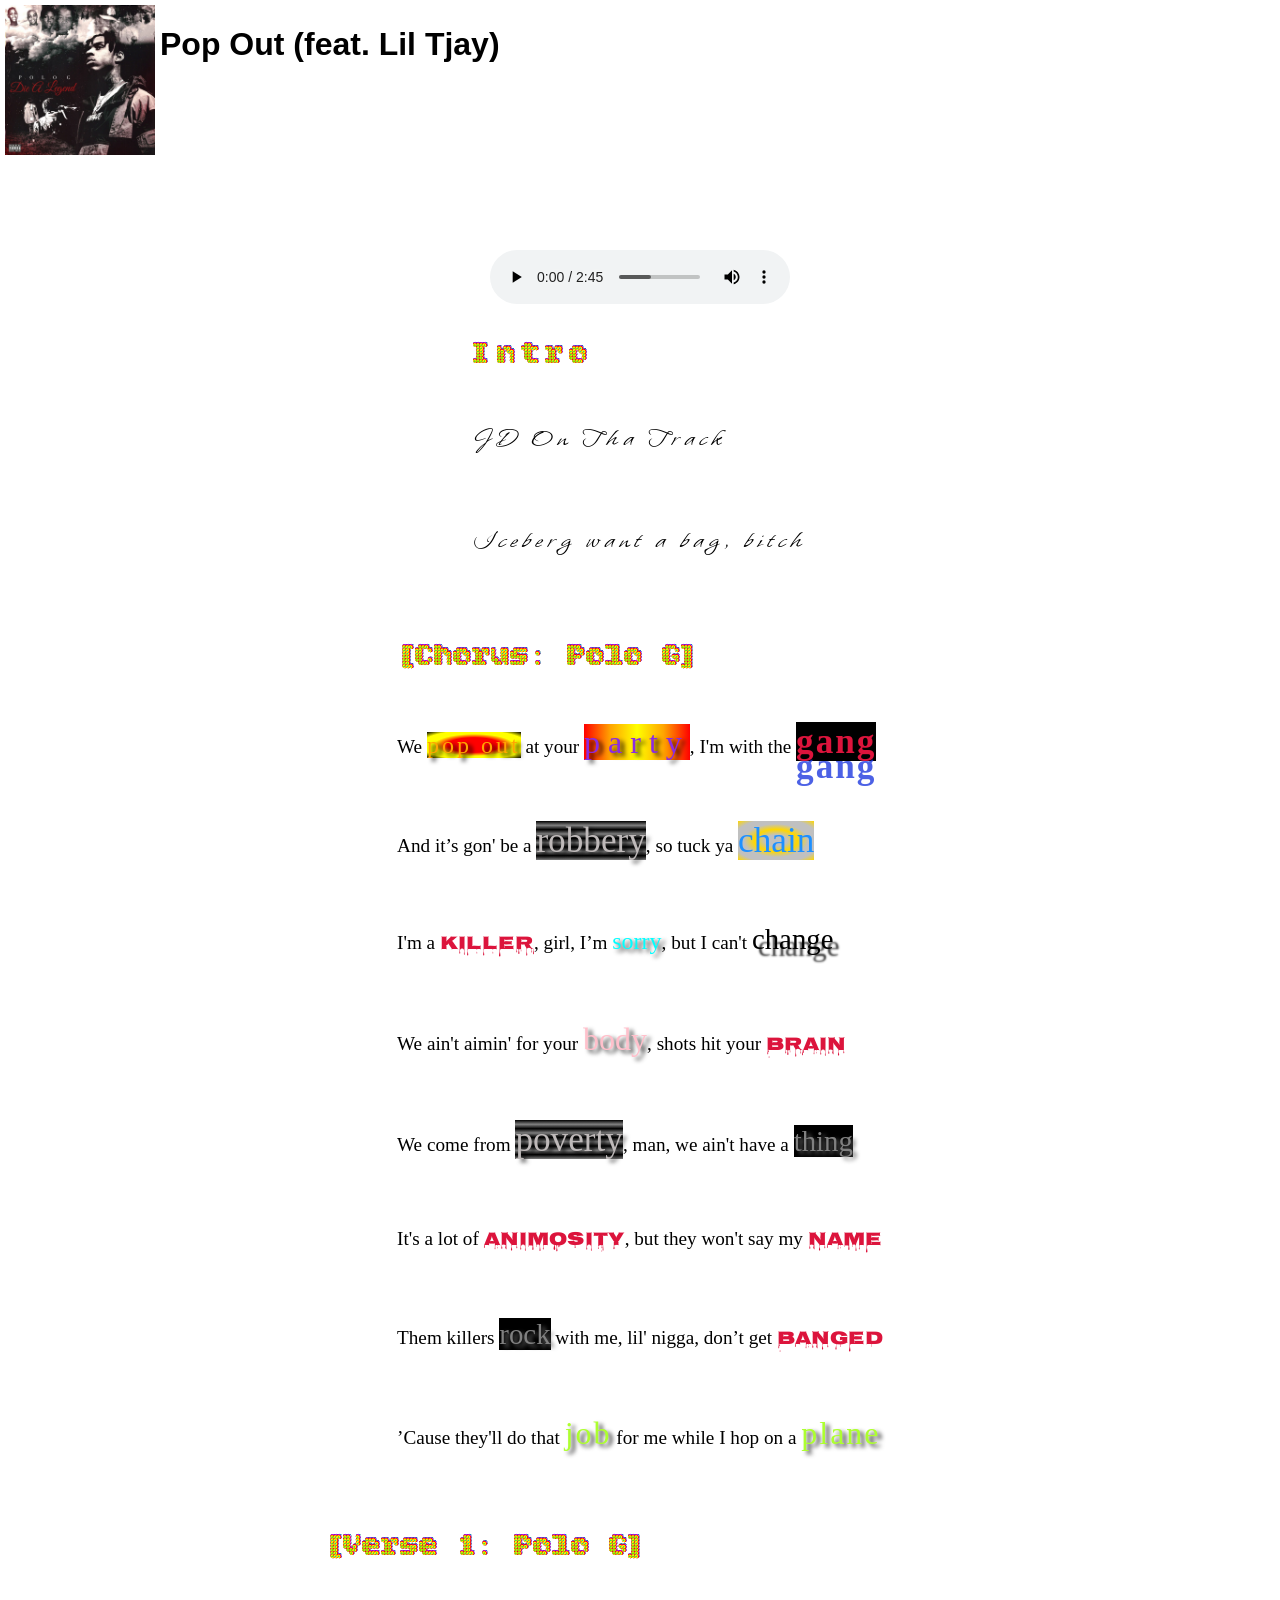
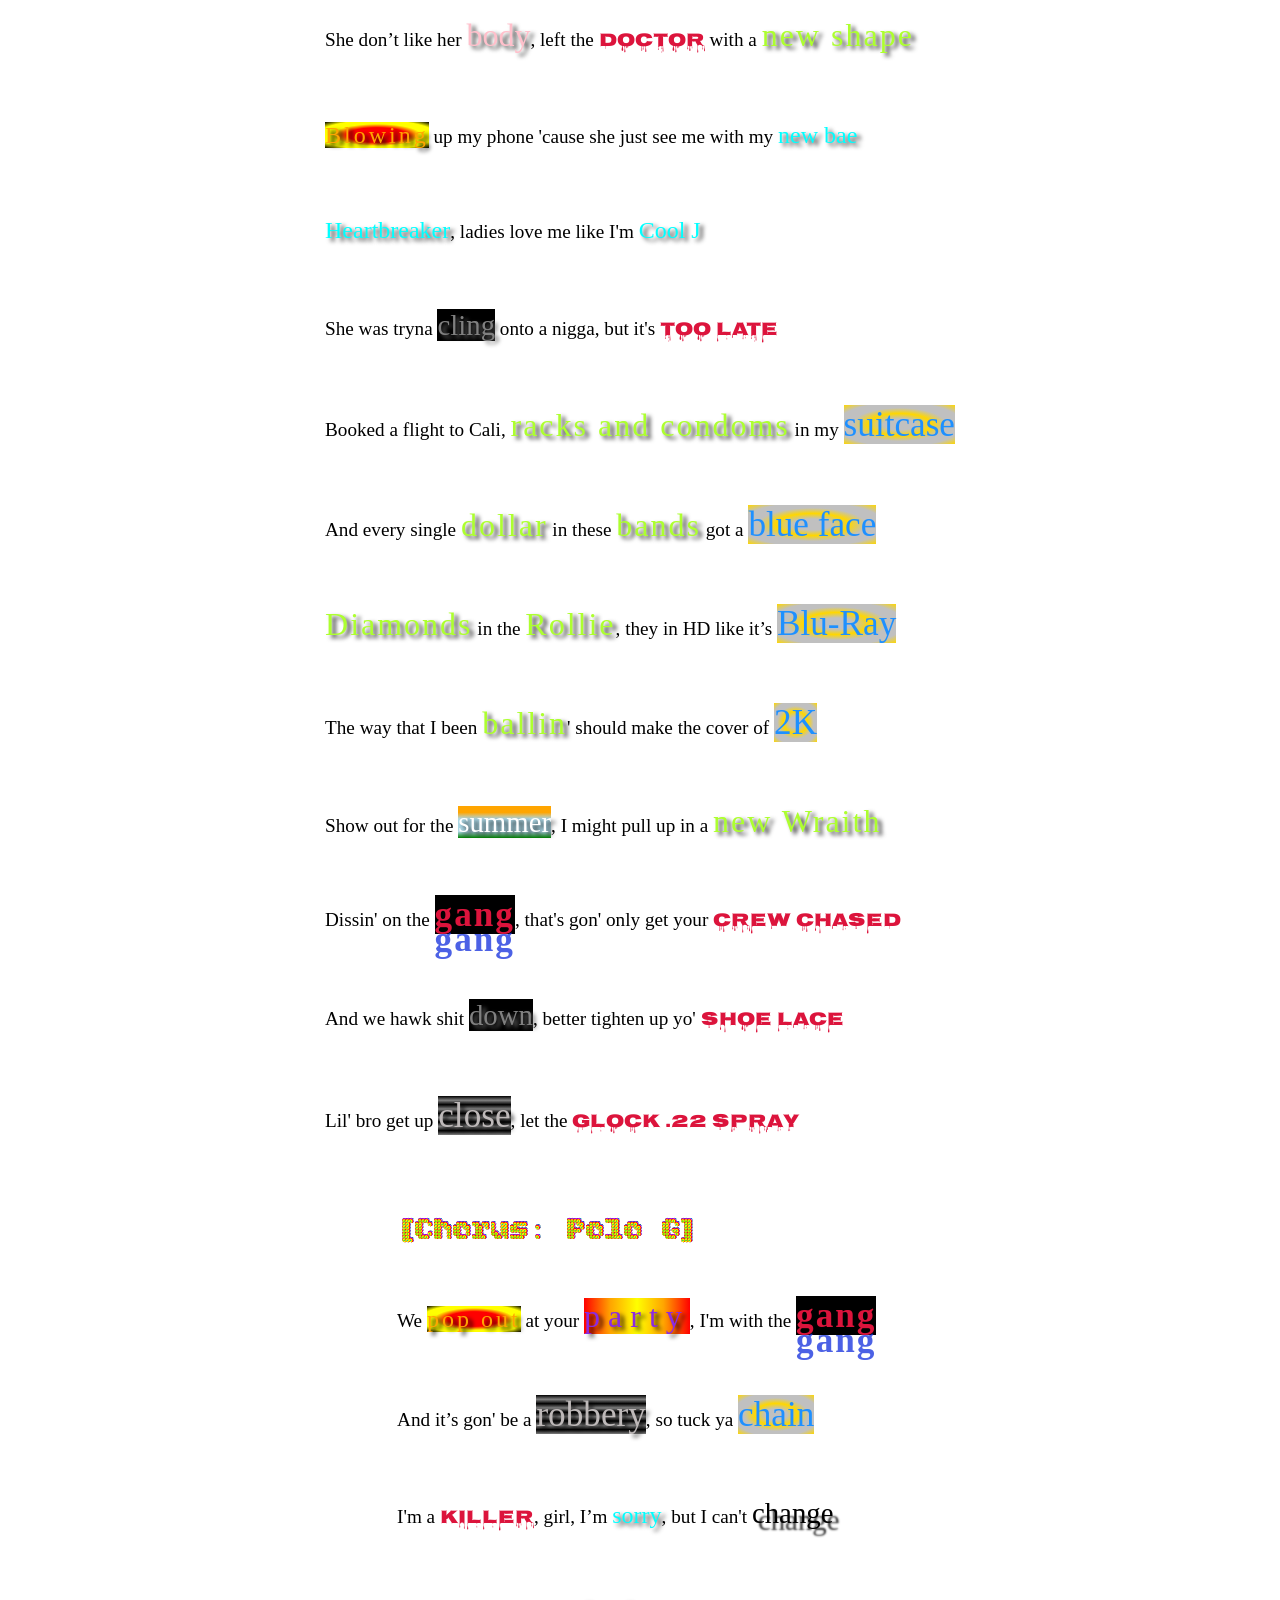
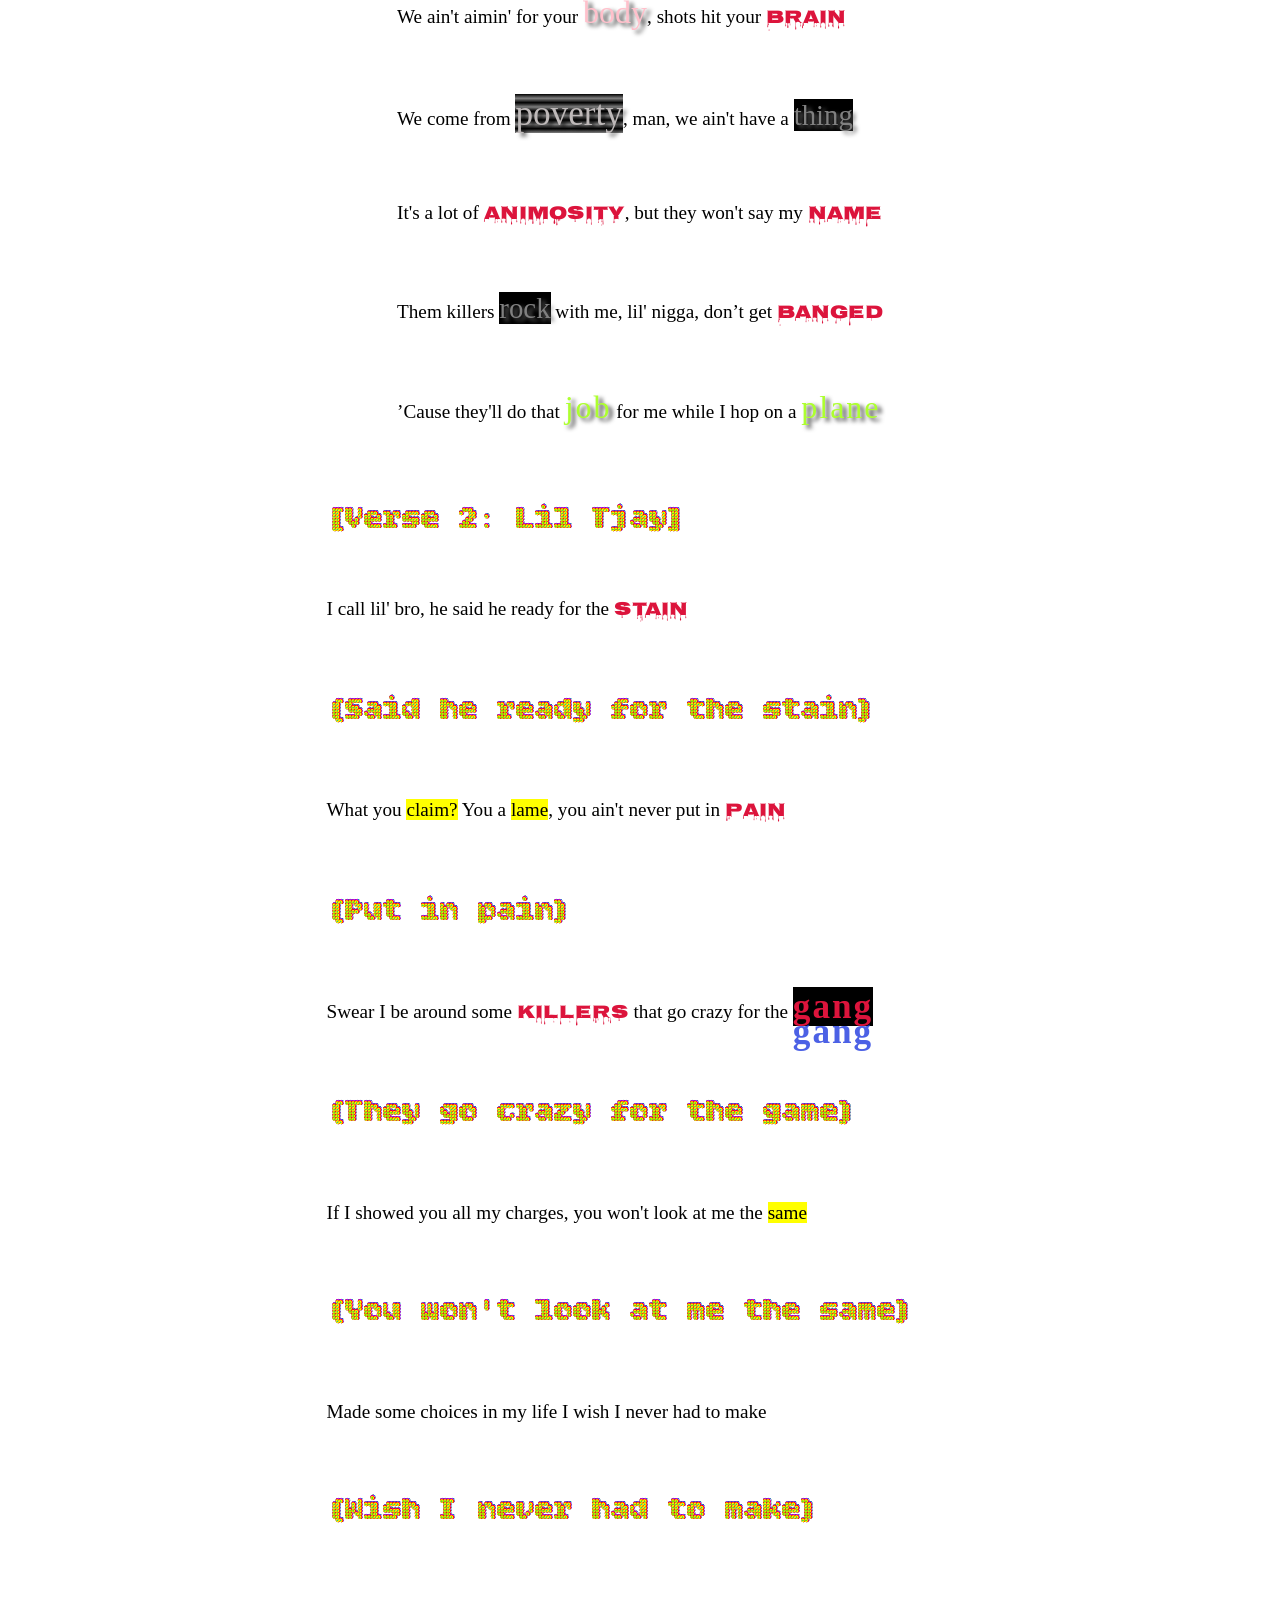
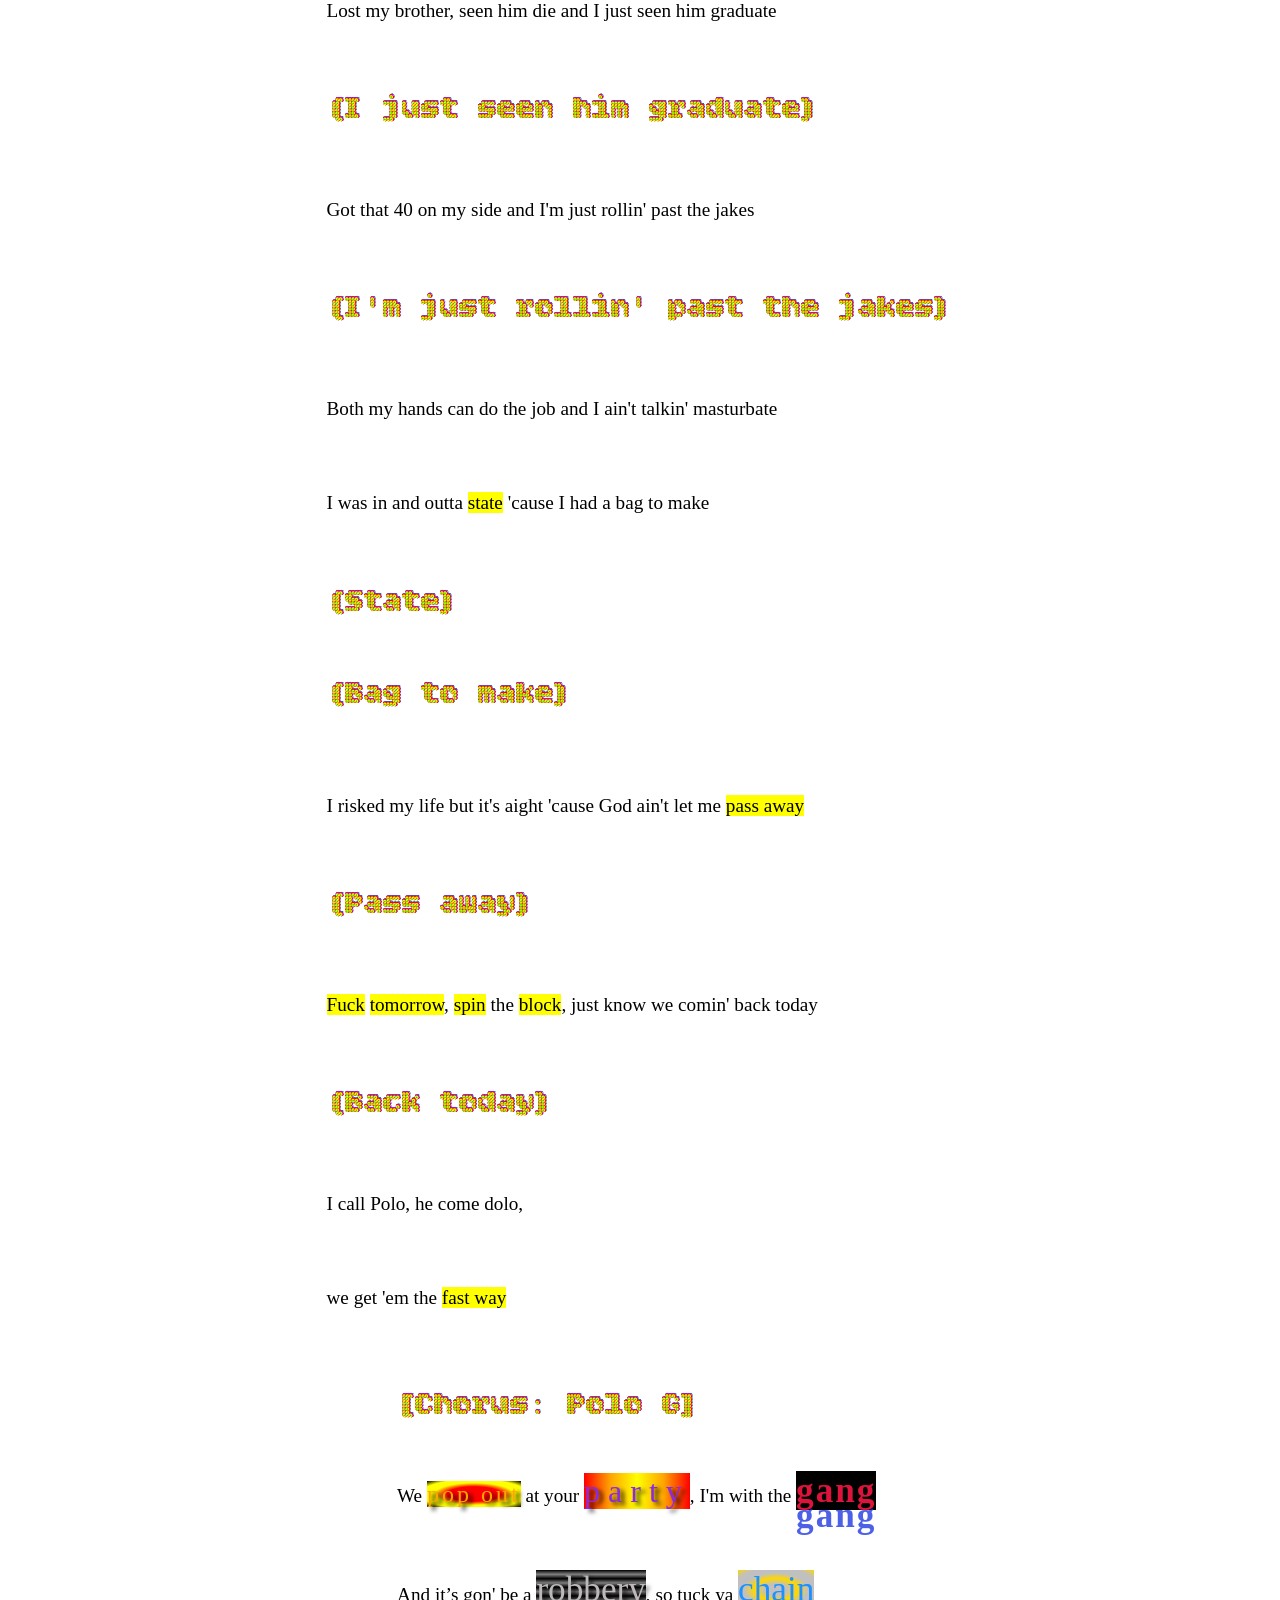
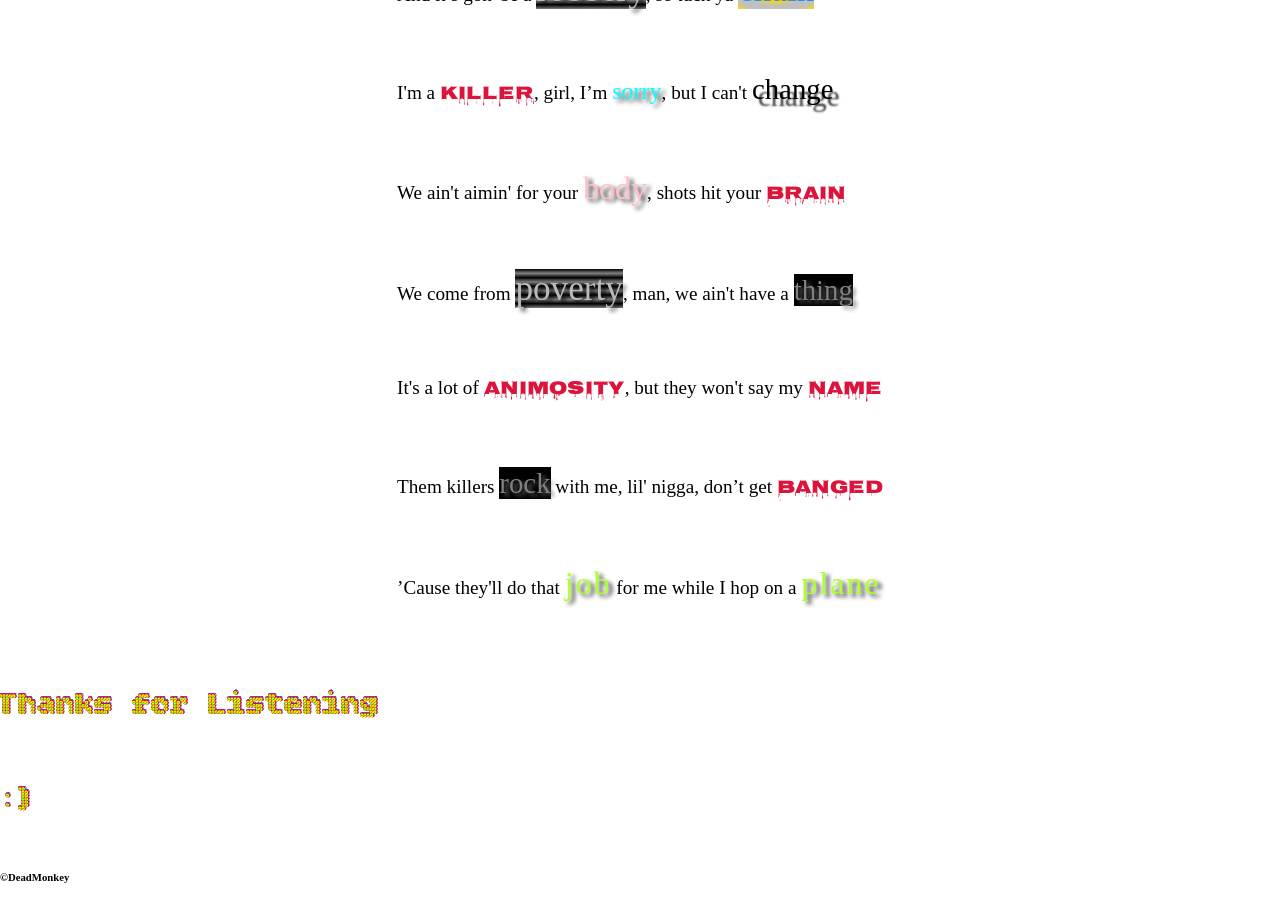
==== commit 90c72d3d: "chorus revision + polo G verse styled" ====
--- a/assignment-2/index.html
+++ b/assignment-2/index.html
@@ -38,12 +38,12 @@
             <section>
                 <div>
                     <h3>[Chorus: Polo G]</h3>
-                    <p>We pop out at your <mark class="party">party</mark>, I'm with the <mark class="gang">gang</mark></p>
+                    <p>We <mark class="noisy">pop out</mark> at your <mark class="party">party</mark>, I'm with the <mark class="gang">gang</mark></p>
                     <p>And it’s gon' be a <mark class="robbery">robbery</mark>, so tuck ya <mark class="chain">chain</mark></p>
                     <p>I'm a <mark class="killer">killer</mark>, girl, I’m <mark class="sorry">sorry</mark>, but I can't <mark class="change">change</mark></p>
                     <p>We ain't aimin' for your <mark class="body">body</mark>, shots hit your <mark class="killer">brain</mark></p>
-                    <p>We come from poverty, man, we ain't have a thing</p>
-                    <p>It's a lot of animosity, but they won't say my name</p>
+                    <p>We come from <mark class="robbery">poverty</mark>, man, we ain't have a <mark class="rock">thing</mark></p>
+                    <p>It's a lot of <mark class="killer">animosity</mark>, but they won't say my <mark class="killer">name</mark></p>
                     <p>Them killers <mark class="rock">rock</mark> with me, lil' nigga, don’t get <mark class="killer">banged</mark></p>
                     <p>’Cause they'll do that <mark class="rich">job</mark> for me while I hop on a <mark class="rich">plane</mark></p>
                 </div>
@@ -51,29 +51,29 @@
             <section>
                 <div>
                     <h3>[Verse 1: Polo G]</h3>
-                    <p>She don’t like her <mark>body</mark>, left the <mark>doctor</mark> with a <mark>new shape</mark></p>
-                    <p><mark>Blowing</mark> up my phone 'cause she just see me with my <mark>new bae</mark></p>
-                    <p>Heartbreaker, ladies love me like I'm <mark>Cool J</mark></p>
-                    <p>She was tryna cling onto a nigga, but it's <mark>too late</mark></p>
-                    <p>Booked a flight to Cali, racks and condoms in my suitcase</p>
-                    <p>And every single dollar in these bands got a blue face</p>
-                    <p><mark class="chain">Diamonds</mark> in the Rollie, they in HD like it’s <mark class="chain">Blu-Ray</mark></p>
-                    <p>The way that I been <mark>ballin</mark>' should make the cover of 2K</p>
-                    <p>Show out for the <mark>summer</mark>, I might pull up in a <mark>new Wraith</mark></p>
-                    <p>Dissin' on the <mark>gang</mark>, that's gon' only get your <mark>crew chased</mark></p>
-                    <p>And we hawk shit <mark>down</mark>, better tighten up yo' <mark>shoe lace</mark></p>
-                    <p>Lil' bro get up <mark>close</mark>, let the <mark class="killer">Glock .22 spray</mark></p>
+                    <p>She don’t like her <mark class="body">body</mark>, left the <mark class="killer">doctor</mark> with a <mark class="rich">new shape</mark></p>
+                    <p><mark class="noisy">Blowing</mark> up my phone 'cause she just see me with my <mark class="sorry">new bae</mark></p>
+                    <p><mark class="sorry">Heartbreaker</mark>, ladies love me like I'm <mark class="sorry">Cool J</mark></p>
+                    <p>She was tryna <mark class="rock">cling</mark> onto a nigga, but it's <mark class="killer">too late</mark></p>
+                    <p>Booked a flight to Cali, <mark class="rich">racks and condoms</mark> in my <mark class="chain">suitcase</mark></p>
+                    <p>And every single <mark class="rich">dollar</mark> in these <mark class="rich">bands</mark> got a <mark class="chain">blue face</mark></p>
+                    <p><mark class="rich">Diamonds</mark> in the <mark class="rich">Rollie</mark>, they in HD like it’s <mark class="chain">Blu-Ray</mark></p>
+                    <p>The way that I been <mark class="rich">ballin</mark>' should make the cover of <mark class="chain">2K</mark></p>
+                    <p>Show out for the <mark class="summer">summer</mark>, I might pull up in a <mark class="rich">new Wraith</mark></p>
+                    <p>Dissin' on the <mark class="gang">gang</mark>, that's gon' only get your <mark class="killer">crew chased</mark></p>
+                    <p>And we hawk shit <mark class="rock">down</mark>, better tighten up yo' <mark class="killer">shoe lace</mark></p>
+                    <p>Lil' bro get up <mark class="robbery">close</mark>, let the <mark class="killer">Glock .22 spray</mark></p>
                 </div>
             </section>
             <section>
                 <div>
                     <h3>[Chorus: Polo G]</h3>
-                    <p>We pop out at your <mark class="party">party</mark>, I'm with the <mark class="gang">gang</mark></p>
+                    <p>We <mark class="noisy">pop out</mark> at your <mark class="party">party</mark>, I'm with the <mark class="gang">gang</mark></p>
                     <p>And it’s gon' be a <mark class="robbery">robbery</mark>, so tuck ya <mark class="chain">chain</mark></p>
                     <p>I'm a <mark class="killer">killer</mark>, girl, I’m <mark class="sorry">sorry</mark>, but I can't <mark class="change">change</mark></p>
                     <p>We ain't aimin' for your <mark class="body">body</mark>, shots hit your <mark class="killer">brain</mark></p>
-                    <p>We come from poverty, man, we ain't have a thing</p>
-                    <p>It's a lot of animosity, but they won't say my name</p>
+                    <p>We come from <mark class="robbery">poverty</mark>, man, we ain't have a <mark class="rock">thing</mark></p>
+                    <p>It's a lot of <mark class="killer">animosity</mark>, but they won't say my <mark class="killer">name</mark></p>
                     <p>Them killers <mark class="rock">rock</mark> with me, lil' nigga, don’t get <mark class="killer">banged</mark></p>
                     <p>’Cause they'll do that <mark class="rich">job</mark> for me while I hop on a <mark class="rich">plane</mark></p>
                 </div>
@@ -110,12 +110,12 @@
             <section>
                 <div>
                     <h3>[Chorus: Polo G]</h3>
-                    <p>We pop out at your <mark class="party">party</mark>, I'm with the <mark class="gang">gang</mark></p>
+                    <p>We <mark class="noisy">pop out</mark> at your <mark class="party">party</mark>, I'm with the <mark class="gang">gang</mark></p>
                     <p>And it’s gon' be a <mark class="robbery">robbery</mark>, so tuck ya <mark class="chain">chain</mark></p>
                     <p>I'm a <mark class="killer">killer</mark>, girl, I’m <mark class="sorry">sorry</mark>, but I can't <mark class="change">change</mark></p>
                     <p>We ain't aimin' for your <mark class="body">body</mark>, shots hit your <mark class="killer">brain</mark></p>
-                    <p>We come from poverty, man, we ain't have a thing</p>
-                    <p>It's a lot of animosity, but they won't say my name</p>
+                    <p>We come from <mark class="robbery">poverty</mark>, man, we ain't have a <mark class="rock">thing</mark></p>
+                    <p>It's a lot of <mark class="killer">animosity</mark>, but they won't say my <mark class="killer">name</mark></p>
                     <p>Them killers <mark class="rock">rock</mark> with me, lil' nigga, don’t get <mark class="killer">banged</mark></p>
                     <p>’Cause they'll do that <mark class="rich">job</mark> for me while I hop on a <mark class="rich">plane</mark></p>
                 </div>
--- a/assignment-2/css/style.css
+++ b/assignment-2/css/style.css
@@ -15,6 +15,7 @@
 /* ===== Basics ===== */
 .intro{
     font-family: intro, sans-serif;
+    letter-spacing: 5px;
 }
 .intro p{
     font-size: 1.7rem;
@@ -30,6 +31,7 @@
 p, a, li{
     font-size: 1.2rem;
     text-decoration: none;
+    line-height: 75px;
 }
 /* ===== Custom Fonts ===== */
 .party{
@@ -103,6 +105,21 @@
     text-shadow: 4px 3px 4px rgba(0,0,0,.8);
     letter-spacing: 2px;
 }
+.noisy{
+    background-color: transparent;
+    color: orange;
+    font-size: 1.5rem;
+    background-image: radial-gradient(red, red, red, yellow, yellow, black);
+    text-shadow: 4px 3px 4px rgba(0,0,0,1);
+    letter-spacing: 3px;
+}
+.summer{
+    background-color: transparent;
+    color: white;
+    background-image: linear-gradient(orange, orange, lightblue, lightblue, lightblue, green);
+    text-shadow: 4px 3px 4px rgba(0,0,0,.8);
+    font-size: 1.8rem;
+}
 /* ===== Header ===== */
 header{
     display: flex;
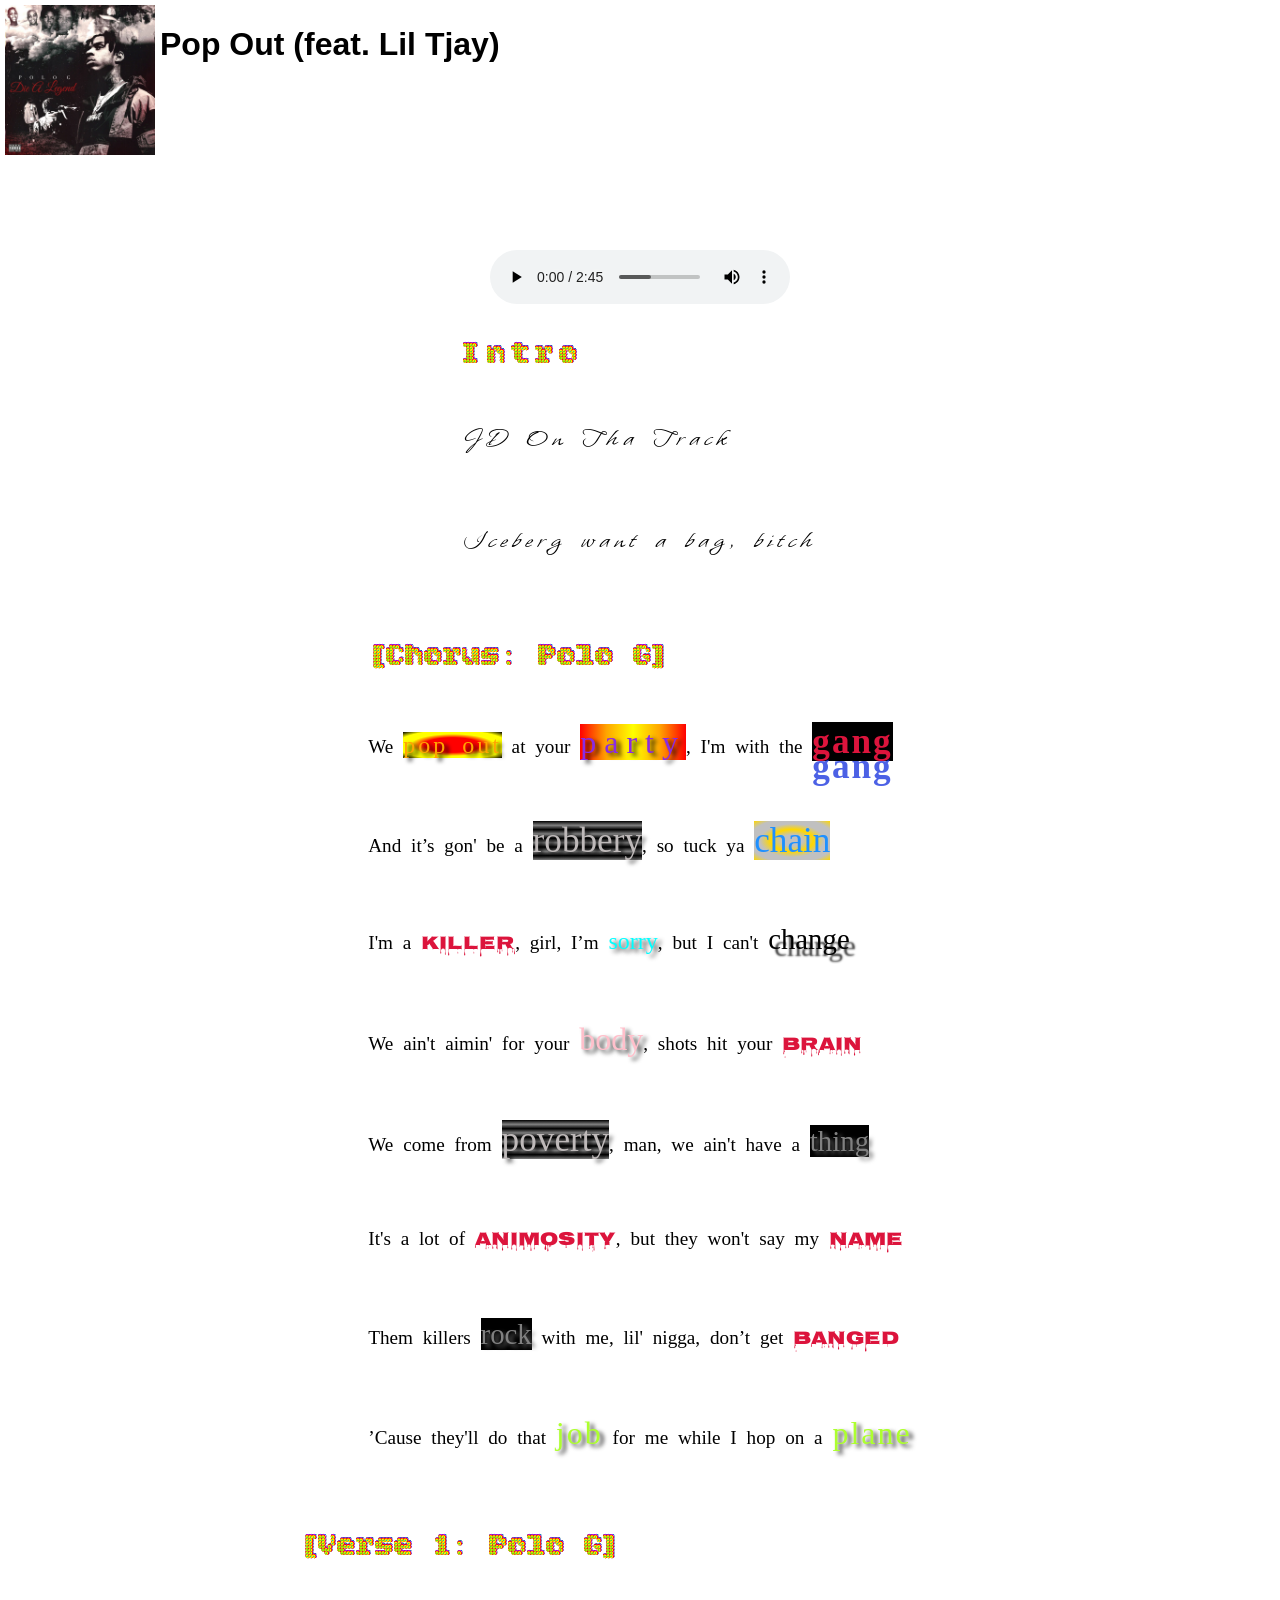
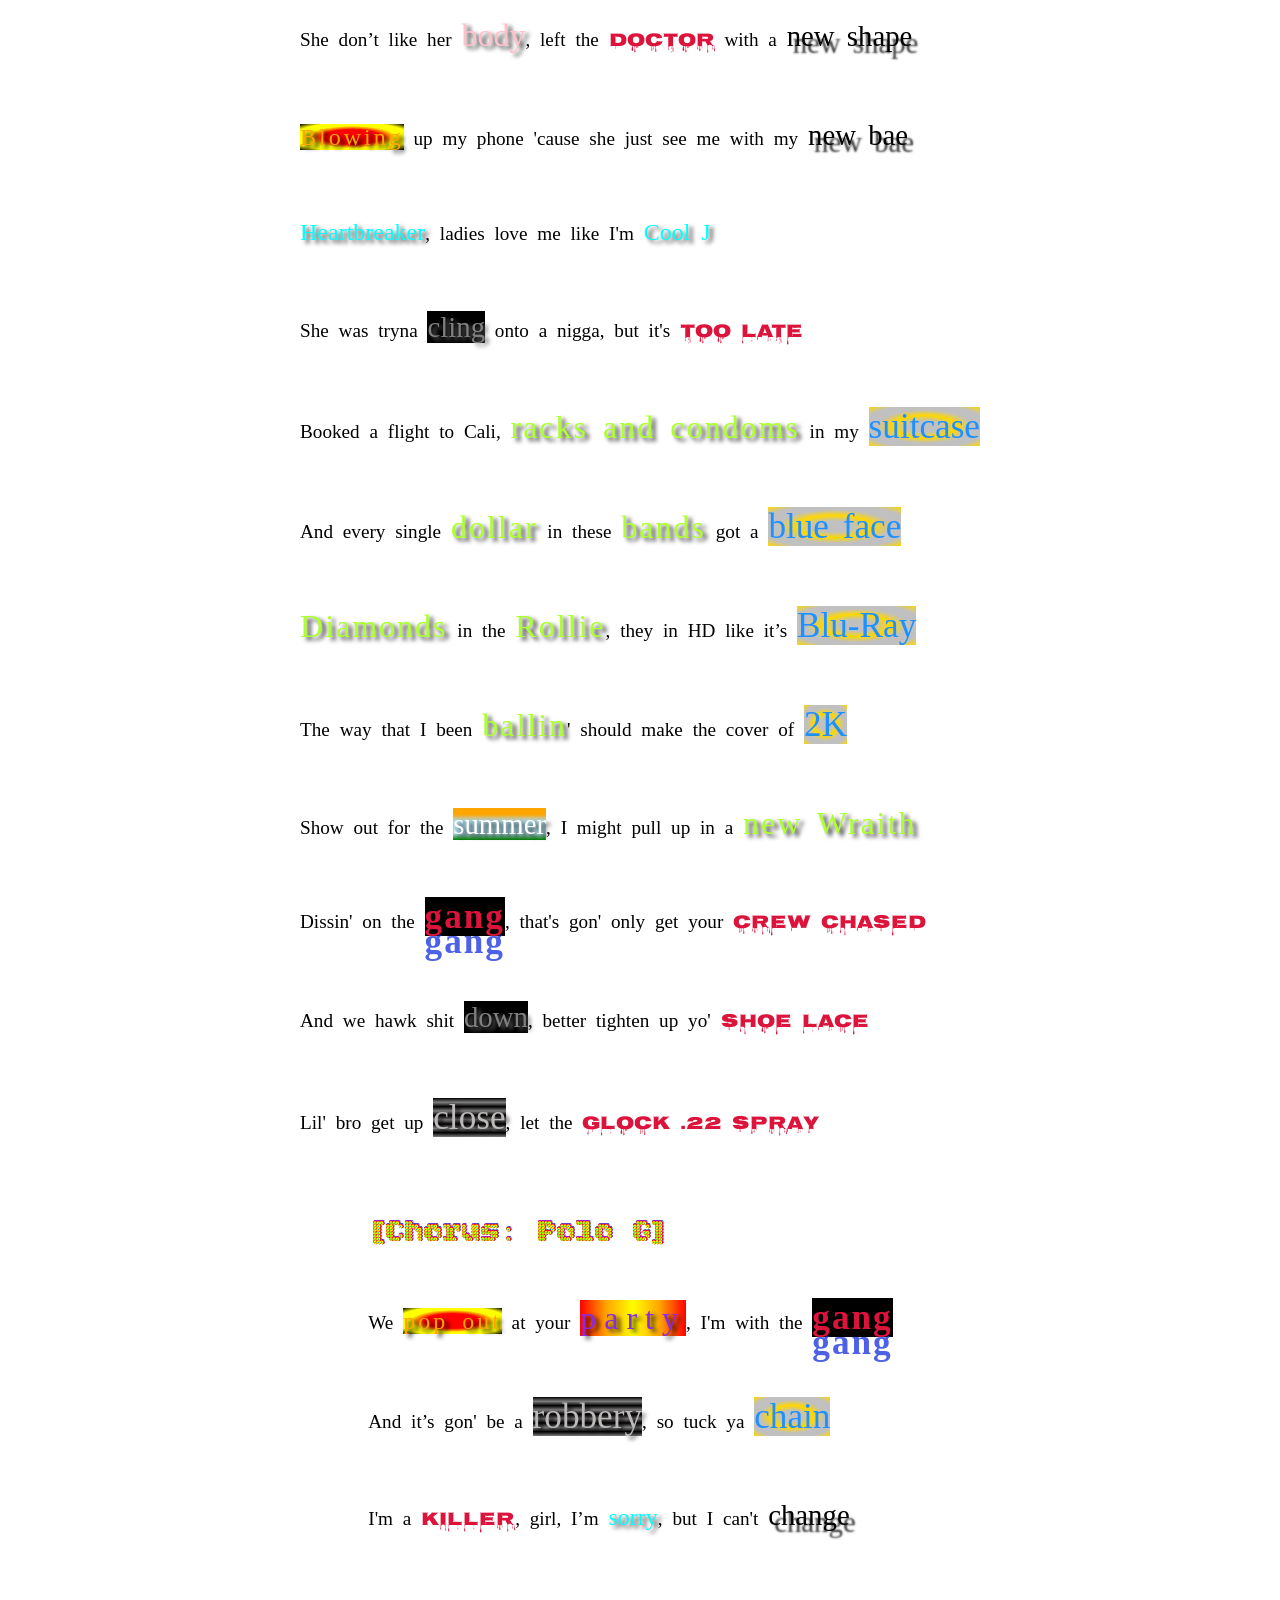
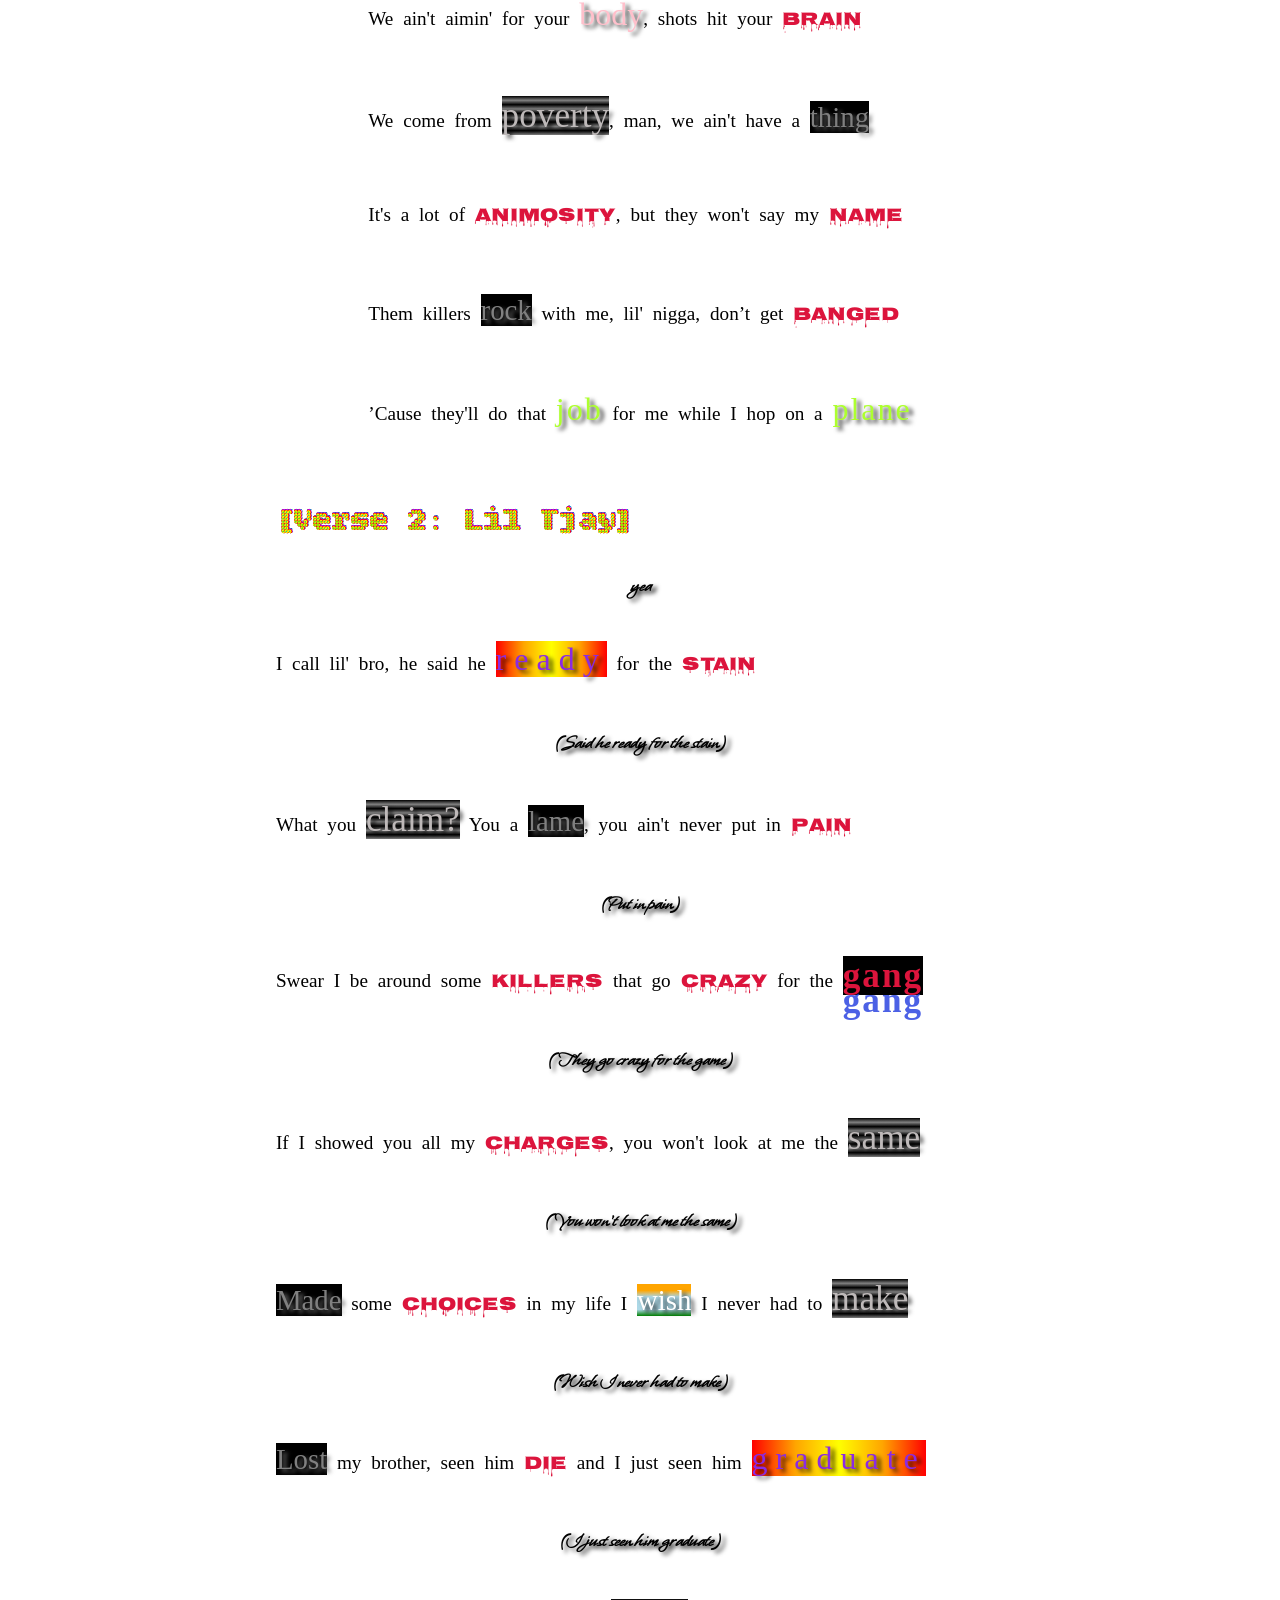
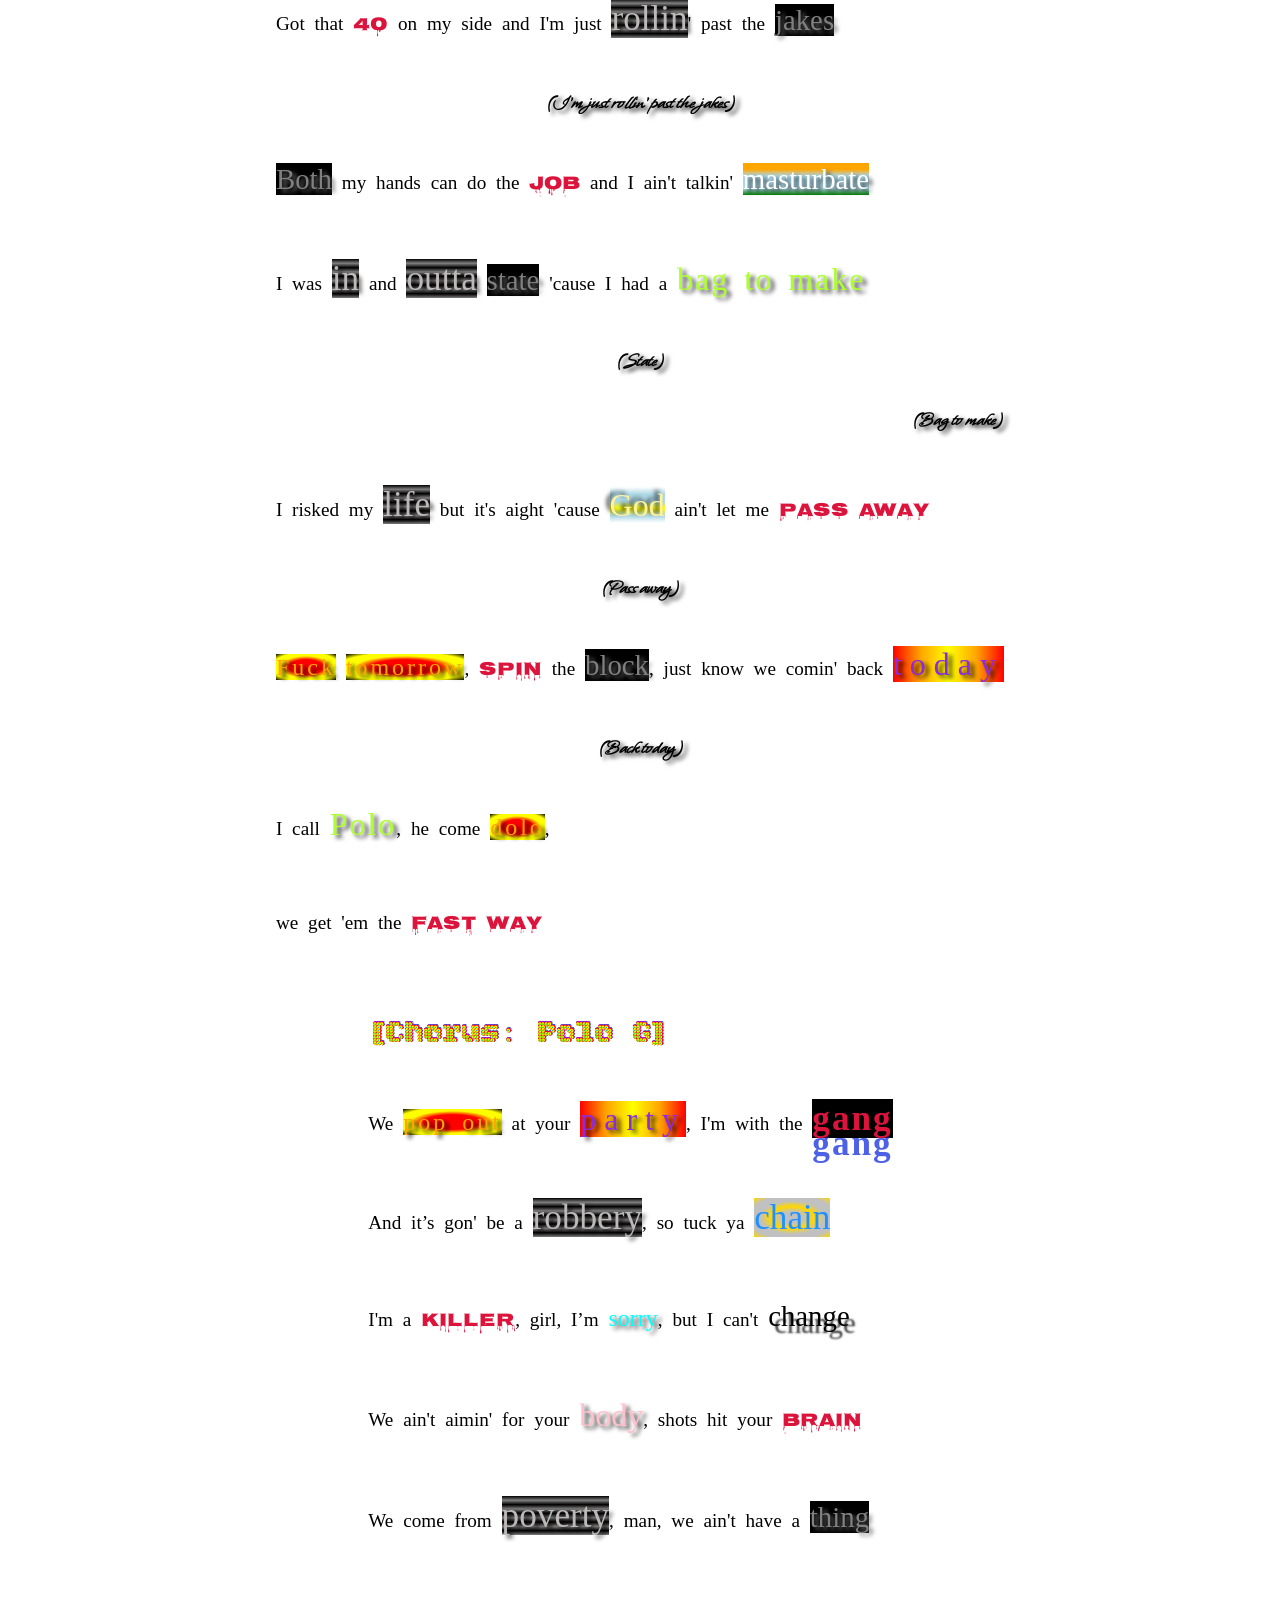
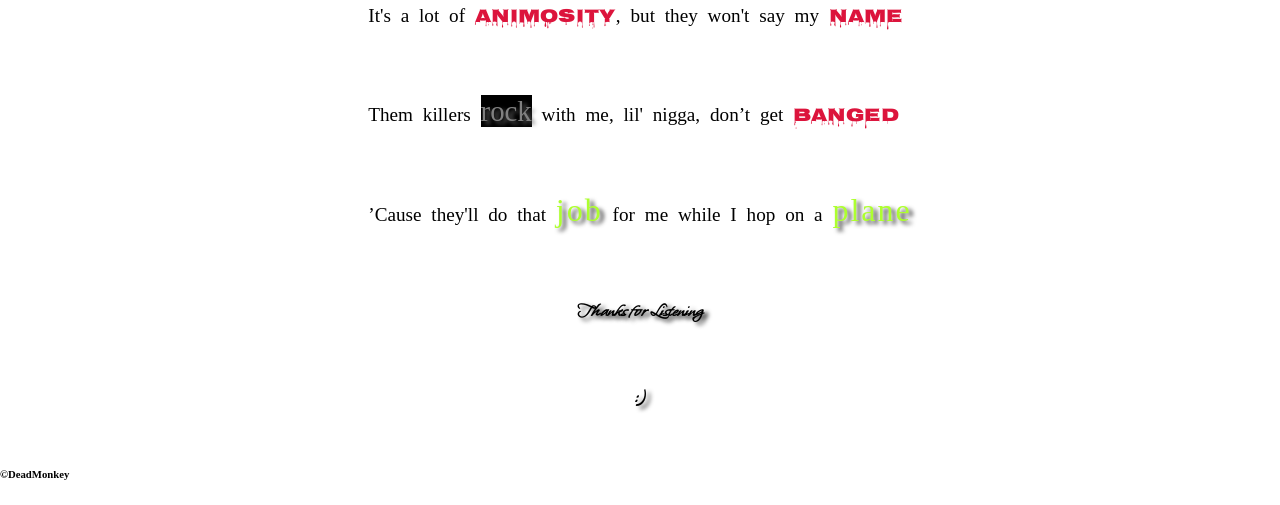
==== commit 3e1fbf8b: "finished product" ====
--- a/assignment-2/index.html
+++ b/assignment-2/index.html
@@ -51,8 +51,8 @@
             <section>
                 <div>
                     <h3>[Verse 1: Polo G]</h3>
-                    <p>She don’t like her <mark class="body">body</mark>, left the <mark class="killer">doctor</mark> with a <mark class="rich">new shape</mark></p>
-                    <p><mark class="noisy">Blowing</mark> up my phone 'cause she just see me with my <mark class="sorry">new bae</mark></p>
+                    <p>She don’t like her <mark class="body">body</mark>, left the <mark class="killer">doctor</mark> with a <mark class="change">new shape</mark></p>
+                    <p><mark class="noisy">Blowing</mark> up my phone 'cause she just see me with my <mark class="change">new bae</mark></p>
                     <p><mark class="sorry">Heartbreaker</mark>, ladies love me like I'm <mark class="sorry">Cool J</mark></p>
                     <p>She was tryna <mark class="rock">cling</mark> onto a nigga, but it's <mark class="killer">too late</mark></p>
                     <p>Booked a flight to Cali, <mark class="rich">racks and condoms</mark> in my <mark class="chain">suitcase</mark></p>
@@ -81,30 +81,31 @@
             <section>
                 <div>
                     <h3>[Verse 2: Lil Tjay]</h3>
-                    <p>I call lil' bro, he said he ready for the <mark class="killer">stain</mark></p>
+                    <h4>yea</h4>
+                    <p>I call lil' bro, he said he <mark class="party">ready</mark> for the <mark class="killer">stain</mark></p>
                     <h4>(Said he ready for the stain)</h4>
-                    <p>What you <mark>claim?</mark> You a <mark>lame</mark>, you ain't never put in <mark class="killer">pain</mark></p>
+                    <p>What you <mark class="robbery">claim?</mark> You a <mark class="rock">lame</mark>, you ain't never put in <mark class="killer">pain</mark></p>
                     <h4>(Put in pain)</h4>
-                    <p>Swear I be around some <mark class="killer">killers</mark> that go crazy for the <mark class="gang">gang</mark></p>
+                    <p>Swear I be around some <mark class="killer">killers</mark> that go <mark class="killer">crazy</mark> for the <mark class="gang">gang</mark></p>
                     <h4>(They go crazy for the game)</h4>
-                    <p>If I showed you all my charges, you won't look at me the <mark>same</mark></p>
+                    <p>If I showed you all my <mark class="killer">charges</mark>, you won't look at me the <mark class="robbery">same</mark></p>
                     <h4>(You won't look at me the same)</h4>
-                    <p>Made some choices in my life I wish I never had to make</p>
+                    <p><mark class="rock">Made</mark> some <mark class="killer">choices</mark> in my life I <mark class="summer">wish</mark> I never had to <mark class="robbery">make</mark></p>
                     <h4>(Wish I never had to make)</h4>
-                    <p>Lost my brother, seen him die and I just seen him graduate</p>
+                    <p><mark class="rock">Lost</mark> my brother, seen him <mark class="killer">die</mark> and I just seen him <mark class="party">graduate</mark></p>
                     <h4>(I just seen him graduate)</h4>
-                    <p>Got that 40 on my side and I'm just rollin' past the jakes</p>
+                    <p>Got that <mark class="killer">40</mark> on my side and I'm just <mark class="robbery">rollin</mark>' past the <mark class="rock">jakes</mark></p>
                     <h4>(I'm just rollin' past the jakes)</h4>
-                    <p>Both my hands can do the job and I ain't talkin' masturbate</p>
-                    <p>I was in and outta <mark>state</mark> 'cause I had a bag to make</p>
+                    <p><mark class="rock">Both</mark> my hands can do the <mark class="killer">job</mark> and I ain't talkin' <mark class="summer">masturbate</mark></p>
+                    <p>I was <mark class="robbery">in</mark> and <mark class="robbery">outta</mark> <mark class="rock">state</mark> 'cause I had a <mark class="rich">bag to make</mark></p>
                     <h4>(State)</h4>
                     <h5>(Bag to make)</h5>
-                    <p>I risked my life but it's aight 'cause God ain't let me <mark>pass away</mark></p>
+                    <p>I risked my <mark class="robbery">life</mark> but it's aight 'cause <mark class="holy">God</mark> ain't let me <mark class="killer">pass away</mark></p>
                     <h4>(Pass away)</h4>
-                    <p><mark>Fuck</mark> <mark>tomorrow</mark>, <mark>spin</mark> the <mark>block</mark>, just know we comin' back today</p>
+                    <p><mark class="noisy">Fuck</mark> <mark class="noisy">tomorrow</mark>, <mark class="killer">spin</mark> the <mark class="rock">block</mark>, just know we comin' back <mark class="party">today</mark></p>
                     <h4>(Back today)</h4>
-                    <p>I call Polo, he come dolo,</p>
-                    <p>we get 'em the <mark>fast way</mark></p>
+                    <p>I call <mark class="rich">Polo</mark>, he come <mark class="noisy">dolo</mark>,</p>
+                    <p>we get 'em the <mark class="killer">fast way</mark></p>
                 </div>
             </section>
             <section>
@@ -120,9 +121,13 @@
                     <p>’Cause they'll do that <mark class="rich">job</mark> for me while I hop on a <mark class="rich">plane</mark></p>
                 </div>
             </section>
+            <section>
+                <h4>Thanks for Listening</h4>
+            </section>
+            <section>
+                <h5>:)</h5>
+            </section>
         </main>
-        <h4>Thanks for Listening</h4>
-        <h5>:)</h5>
         <footer>
             <h6>&copy;DeadMonkey</h6>
         </footer>
--- a/assignment-2/css/style.css
+++ b/assignment-2/css/style.css
@@ -23,15 +23,28 @@
 h1{
     font-family: sans-serif;
 }
-h2, h3, h4, h5{
+h2, h3{
     font-family: bit, sans-serif;
     color: darkorange;
     font-size: 2rem;
+}
+h4{
+    font-family: intro, sans-serif;
+    text-align: center;
+    font-size: 20px;
+    text-shadow: 4px 3px 4px rgba(0,0,0,.8);
+}
+h5{
+    font-family: intro, sans-serif;
+    text-align: right;
+    font-size: 20px;
+    text-shadow: 4px 3px 4px rgba(0,0,0,.8);
 }
 p, a, li{
     font-size: 1.2rem;
     text-decoration: none;
     line-height: 75px;
+    word-spacing: 5px;
 }
 /* ===== Custom Fonts ===== */
 .party{
@@ -120,6 +133,13 @@
     text-shadow: 4px 3px 4px rgba(0,0,0,.8);
     font-size: 1.8rem;
 }
+.holy{
+    background-color: transparent;
+    color: rgb(255, 241, 160);
+    background-image: linear-gradient(white, lightblue, lightblue, yellow, lightblue, white);
+    font-size: 2rem;
+    text-shadow: -4px -3px 4px rgba(0,0,0,.8);
+}
 /* ===== Header ===== */
 header{
     display: flex;
